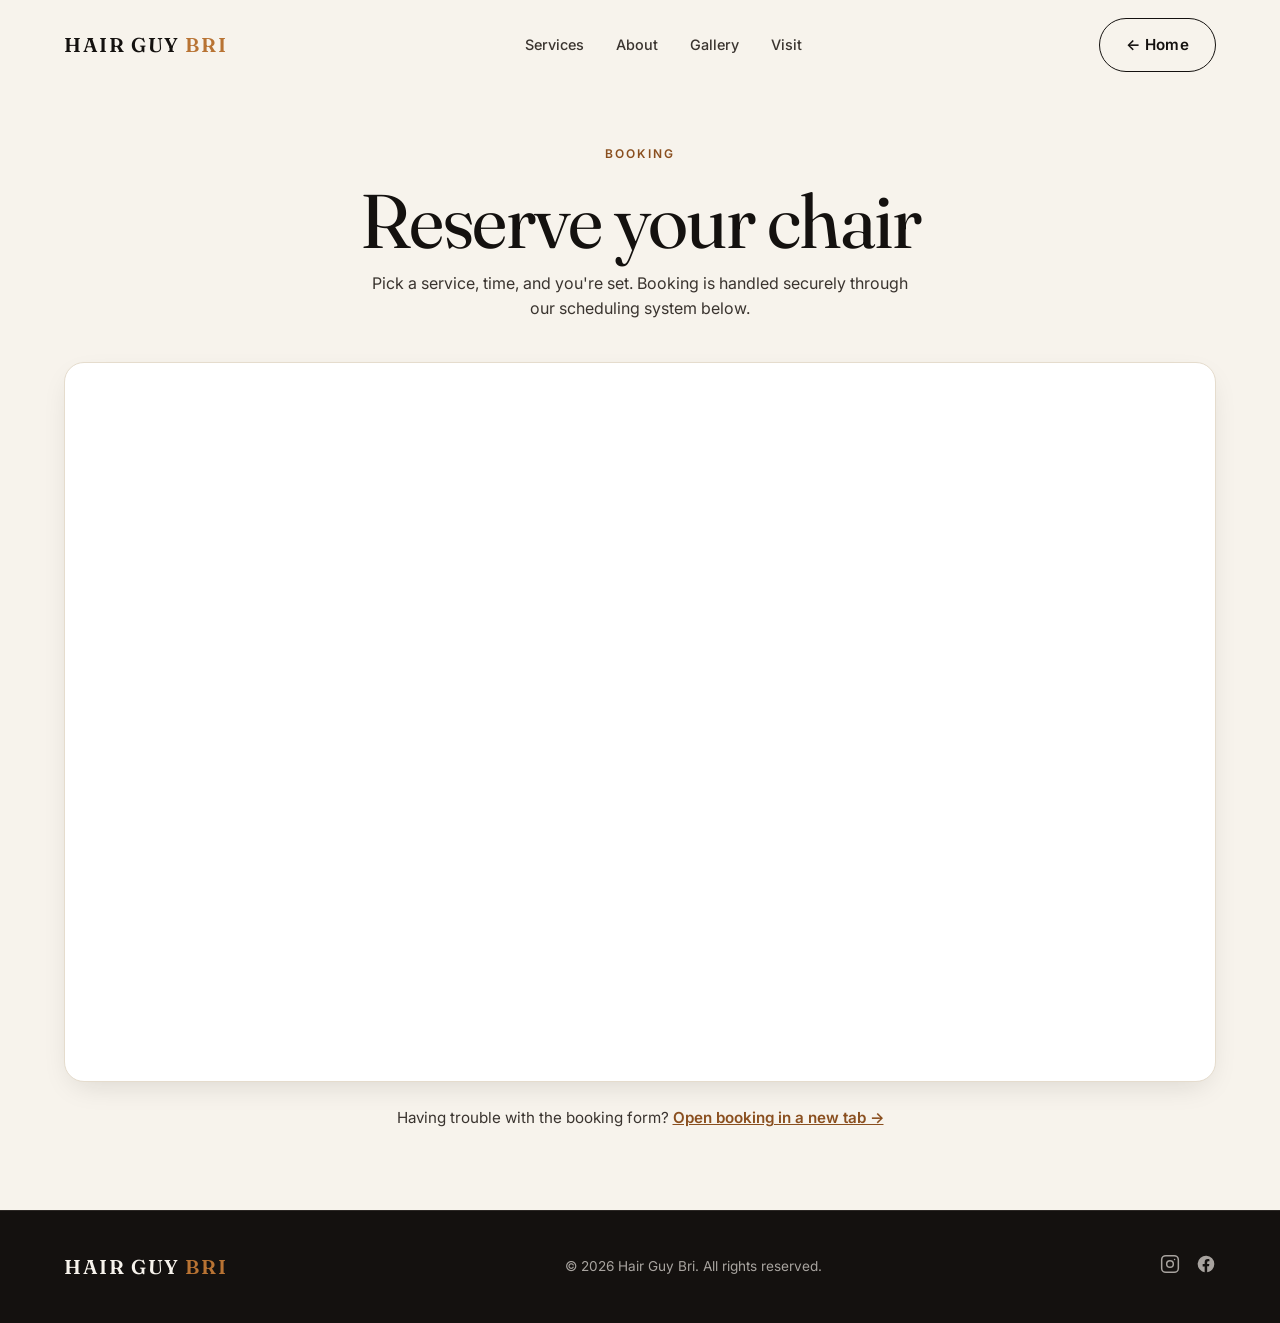
==== book.html @ 4ec2073a "Build initial Hair Guy Bri marketing site - Single-page layout: hero, services, about, gallery, visi" ====
<!doctype html>
<html lang="en">
<head>
  <meta charset="utf-8" />
  <meta name="viewport" content="width=device-width, initial-scale=1" />
  <title>Book an appointment — Hair Guy Bri</title>
  <meta name="description" content="Book your appointment with Hair Guy Bri." />
  <link rel="icon" href="data:image/svg+xml,%3Csvg xmlns='http://www.w3.org/2000/svg' viewBox='0 0 100 100'%3E%3Crect width='100' height='100' rx='20' fill='%2314110f'/%3E%3Ctext x='50' y='66' font-family='Georgia,serif' font-size='52' fill='%23b87333' text-anchor='middle' font-weight='600'%3EB%3C/text%3E%3C/svg%3E" />
  <link rel="preconnect" href="https://fonts.googleapis.com" />
  <link rel="preconnect" href="https://fonts.gstatic.com" crossorigin />
  <link href="https://fonts.googleapis.com/css2?family=Fraunces:ital,opsz,wght@0,9..144,400;0,9..144,500;0,9..144,600;1,9..144,400;1,9..144,500&family=Inter:wght@400;500;600;700&display=swap" rel="stylesheet" />
  <link rel="stylesheet" href="./assets/css/styles.css" />
</head>
<body>

  <header class="nav" id="nav">
    <div class="container nav-inner">
      <a href="./index.html" class="brand">Hair Guy <span>Bri</span></a>
      <nav>
        <ul class="nav-links">
          <li><a href="./index.html#services">Services</a></li>
          <li><a href="./index.html#about">About</a></li>
          <li><a href="./index.html#gallery">Gallery</a></li>
          <li><a href="./index.html#visit">Visit</a></li>
        </ul>
      </nav>
      <div class="nav-cta">
        <a href="./index.html" class="btn btn-outline">← Home</a>
        <button class="nav-toggle" aria-label="Toggle menu" aria-expanded="false">
          <svg viewBox="0 0 24 24" fill="none" stroke="currentColor" stroke-width="2" stroke-linecap="round">
            <line x1="4" y1="7"  x2="20" y2="7"/>
            <line x1="4" y1="12" x2="20" y2="12"/>
            <line x1="4" y1="17" x2="20" y2="17"/>
          </svg>
        </button>
      </div>
    </div>
  </header>

  <section class="book-hero">
    <div class="container">
      <span class="eyebrow">Booking</span>
      <h1>Reserve your chair</h1>
      <p>Pick a service, time, and you're set. Booking is handled securely through our scheduling system below.</p>
    </div>
  </section>

  <div class="book-frame-wrap">
    <div class="book-frame">
      <iframe
        src="https://hairguybri.salonmonster.com"
        title="Book an appointment with Hair Guy Bri"
        loading="lazy"
        referrerpolicy="no-referrer-when-downgrade"
        allow="payment *; clipboard-write *"></iframe>
    </div>
    <p class="book-fallback">
      Having trouble with the booking form?
      <a href="https://hairguybri.salonmonster.com" target="_blank" rel="noopener">Open booking in a new tab →</a>
    </p>
  </div>

  <footer class="footer">
    <div class="container footer-inner">
      <a href="./index.html" class="brand">Hair Guy <span style="color:var(--accent)">Bri</span></a>
      <div>© <span id="year"></span> Hair Guy Bri. All rights reserved.</div>
      <div class="footer-social">
        <a href="#" aria-label="Instagram">
          <svg viewBox="0 0 24 24" fill="none" stroke="currentColor" stroke-width="1.8" stroke-linecap="round" stroke-linejoin="round">
            <rect x="2" y="2" width="20" height="20" rx="5"/><circle cx="12" cy="12" r="4"/><line x1="17.5" y1="6.5" x2="17.5" y2="6.5"/>
          </svg>
        </a>
        <a href="#" aria-label="Facebook">
          <svg viewBox="0 0 24 24" fill="currentColor"><path d="M22 12a10 10 0 1 0-11.6 9.9v-7H8v-2.9h2.4V9.8c0-2.4 1.4-3.7 3.6-3.7 1 0 2.1.2 2.1.2v2.3h-1.2c-1.2 0-1.5.7-1.5 1.5v1.8h2.6l-.4 2.9h-2.2v7A10 10 0 0 0 22 12z"/></svg>
        </a>
      </div>
    </div>
  </footer>

  <script src="./assets/js/main.js"></script>
</body>
</html>
---- assets/css/styles.css ----
/* ============================================================
   Hair Guy Bri — site styles
   Palette: warm cream, near-black ink, copper accent
   ============================================================ */

:root {
  --bg:          #f7f3ec;
  --bg-2:        #efe9dd;
  --surface:     #ffffff;
  --ink:         #14110f;
  --ink-2:       #3a342f;
  --muted:       #847a70;
  --line:        #e5dccd;
  --accent:      #b87333;
  --accent-dark: #8a4f1f;
  --accent-soft: #f2dfc6;

  --font-display: "Fraunces", Georgia, "Times New Roman", serif;
  --font-body:    "Inter", -apple-system, BlinkMacSystemFont, "Segoe UI", Roboto, sans-serif;

  --shadow-sm: 0 1px 2px rgba(20, 17, 15, 0.06);
  --shadow-md: 0 10px 30px -10px rgba(20, 17, 15, 0.15);
  --shadow-lg: 0 30px 60px -20px rgba(20, 17, 15, 0.25);

  --radius-sm: 6px;
  --radius:    12px;
  --radius-lg: 20px;

  --ease: cubic-bezier(0.22, 1, 0.36, 1);
}

* { box-sizing: border-box; }

html { scroll-behavior: smooth; }

body {
  margin: 0;
  background: var(--bg);
  color: var(--ink);
  font-family: var(--font-body);
  font-size: 16px;
  line-height: 1.6;
  -webkit-font-smoothing: antialiased;
  text-rendering: optimizeLegibility;
}

img { max-width: 100%; display: block; }

a { color: var(--ink); text-decoration: none; transition: color .2s var(--ease); }
a:hover { color: var(--accent); }

h1, h2, h3, h4 {
  font-family: var(--font-display);
  font-weight: 500;
  color: var(--ink);
  letter-spacing: -0.01em;
  line-height: 1.1;
  margin: 0 0 0.5em;
}

h1 { font-size: clamp(2.5rem, 6vw, 4.75rem); font-weight: 400; letter-spacing: -0.02em; }
h2 { font-size: clamp(2rem, 4vw, 3rem); }
h3 { font-size: 1.35rem; font-weight: 600; }

p { margin: 0 0 1em; color: var(--ink-2); }

.container {
  width: 100%;
  max-width: 1200px;
  margin: 0 auto;
  padding: 0 24px;
}

.eyebrow {
  display: inline-block;
  font-family: var(--font-body);
  font-size: 0.75rem;
  font-weight: 600;
  letter-spacing: 0.18em;
  text-transform: uppercase;
  color: var(--accent-dark);
  margin-bottom: 1rem;
}

/* ---------- Buttons ---------- */
.btn {
  display: inline-flex;
  align-items: center;
  justify-content: center;
  gap: 8px;
  padding: 14px 26px;
  font-family: var(--font-body);
  font-size: 0.95rem;
  font-weight: 600;
  letter-spacing: 0.02em;
  border-radius: 999px;
  cursor: pointer;
  border: 1px solid transparent;
  transition: transform .2s var(--ease), background .2s var(--ease), color .2s var(--ease), border-color .2s var(--ease), box-shadow .2s var(--ease);
  white-space: nowrap;
}
.btn-primary {
  background: var(--ink);
  color: var(--bg);
}
.btn-primary:hover {
  background: var(--accent-dark);
  color: var(--bg);
  transform: translateY(-1px);
  box-shadow: var(--shadow-md);
}
.btn-outline {
  background: transparent;
  color: var(--ink);
  border-color: var(--ink);
}
.btn-outline:hover {
  background: var(--ink);
  color: var(--bg);
}
.btn-accent {
  background: var(--accent);
  color: #fff;
}
.btn-accent:hover {
  background: var(--accent-dark);
  color: #fff;
  transform: translateY(-1px);
  box-shadow: var(--shadow-md);
}

/* ---------- Nav ---------- */
.nav {
  position: fixed;
  top: 0; left: 0; right: 0;
  z-index: 100;
  padding: 18px 0;
  transition: background .3s var(--ease), box-shadow .3s var(--ease), padding .3s var(--ease);
}
.nav.scrolled {
  background: rgba(247, 243, 236, 0.92);
  backdrop-filter: saturate(140%) blur(10px);
  -webkit-backdrop-filter: saturate(140%) blur(10px);
  box-shadow: 0 1px 0 var(--line);
  padding: 12px 0;
}
.nav-inner {
  display: flex;
  align-items: center;
  justify-content: space-between;
  gap: 24px;
}
.brand {
  font-family: var(--font-display);
  font-size: 1.25rem;
  font-weight: 600;
  letter-spacing: 0.08em;
  text-transform: uppercase;
  color: var(--ink);
}
.brand span { color: var(--accent); }
.nav-links {
  display: flex;
  align-items: center;
  gap: 32px;
  list-style: none;
  margin: 0; padding: 0;
}
.nav-links a {
  font-size: 0.9rem;
  font-weight: 500;
  color: var(--ink-2);
}
.nav-cta {
  display: flex;
  align-items: center;
  gap: 12px;
}
.nav-toggle {
  display: none;
  background: transparent;
  border: 0;
  cursor: pointer;
  padding: 8px;
  color: var(--ink);
}
.nav-toggle svg { width: 24px; height: 24px; }

/* ---------- Hero ---------- */
.hero {
  position: relative;
  padding: 160px 0 80px;
  overflow: hidden;
}
.hero::before {
  content: "";
  position: absolute;
  inset: 0;
  background:
    radial-gradient(60% 50% at 80% 20%, var(--accent-soft) 0%, transparent 60%),
    radial-gradient(40% 40% at 10% 90%, var(--bg-2) 0%, transparent 60%);
  z-index: -1;
}
.hero-grid {
  display: grid;
  grid-template-columns: 1.1fr 0.9fr;
  gap: 64px;
  align-items: center;
}
.hero h1 .accent {
  font-style: italic;
  color: var(--accent-dark);
}
.hero-lede {
  font-size: 1.15rem;
  color: var(--ink-2);
  max-width: 48ch;
  margin-bottom: 2rem;
}
.hero-ctas {
  display: flex;
  gap: 14px;
  flex-wrap: wrap;
  margin-bottom: 2.5rem;
}
.hero-meta {
  display: flex;
  gap: 36px;
  padding-top: 1.5rem;
  border-top: 1px solid var(--line);
}
.hero-meta div { display: flex; flex-direction: column; }
.hero-meta strong {
  font-family: var(--font-display);
  font-size: 1.75rem;
  color: var(--ink);
  line-height: 1;
}
.hero-meta span {
  font-size: 0.8rem;
  letter-spacing: 0.1em;
  text-transform: uppercase;
  color: var(--muted);
  margin-top: 6px;
}
.hero-visual {
  position: relative;
  aspect-ratio: 4/5;
  border-radius: var(--radius-lg);
  overflow: hidden;
  box-shadow: var(--shadow-lg);
  background: var(--bg-2);
}
.hero-visual img {
  width: 100%; height: 100%;
  object-fit: cover;
}
.hero-badge {
  position: absolute;
  bottom: 24px; left: 24px;
  background: rgba(255,255,255,0.95);
  backdrop-filter: blur(8px);
  padding: 14px 18px;
  border-radius: var(--radius);
  font-size: 0.85rem;
  font-weight: 600;
  display: flex;
  align-items: center;
  gap: 10px;
  color: var(--ink);
}
.hero-badge::before {
  content: "";
  width: 8px; height: 8px; border-radius: 50%;
  background: #2bb673;
  box-shadow: 0 0 0 4px rgba(43,182,115,0.18);
}

/* ---------- Sections ---------- */
section { padding: 100px 0; }
.section-head {
  text-align: center;
  max-width: 640px;
  margin: 0 auto 60px;
}
.section-head p {
  color: var(--ink-2);
  font-size: 1.05rem;
}

/* ---------- Services ---------- */
.services-grid {
  display: grid;
  grid-template-columns: repeat(auto-fit, minmax(260px, 1fr));
  gap: 20px;
}
.service-card {
  background: var(--surface);
  border: 1px solid var(--line);
  border-radius: var(--radius-lg);
  padding: 32px 28px;
  transition: transform .3s var(--ease), box-shadow .3s var(--ease), border-color .3s var(--ease);
  display: flex;
  flex-direction: column;
}
.service-card:hover {
  transform: translateY(-4px);
  box-shadow: var(--shadow-md);
  border-color: transparent;
}
.service-card .icon {
  width: 48px; height: 48px;
  border-radius: 12px;
  background: var(--accent-soft);
  display: grid; place-items: center;
  margin-bottom: 20px;
  color: var(--accent-dark);
}
.service-card .icon svg { width: 24px; height: 24px; }
.service-card h3 { margin-bottom: 8px; }
.service-card p { font-size: 0.95rem; margin-bottom: 24px; flex: 1; }
.service-card .price {
  display: flex;
  justify-content: space-between;
  align-items: baseline;
  padding-top: 16px;
  border-top: 1px solid var(--line);
}
.service-card .price strong {
  font-family: var(--font-display);
  font-size: 1.5rem;
  color: var(--ink);
  font-weight: 500;
}
.service-card .price span {
  font-size: 0.8rem;
  letter-spacing: 0.1em;
  text-transform: uppercase;
  color: var(--muted);
}

/* ---------- About ---------- */
.about { background: var(--bg-2); }
.about-grid {
  display: grid;
  grid-template-columns: 1fr 1.1fr;
  gap: 80px;
  align-items: center;
}
.about-photo {
  aspect-ratio: 4/5;
  border-radius: var(--radius-lg);
  overflow: hidden;
  box-shadow: var(--shadow-lg);
  background: var(--surface);
}
.about-photo img { width: 100%; height: 100%; object-fit: cover; }
.about-copy h2 { margin-bottom: 1rem; }
.about-quote {
  font-family: var(--font-display);
  font-style: italic;
  font-size: 1.35rem;
  line-height: 1.4;
  color: var(--ink);
  border-left: 3px solid var(--accent);
  padding-left: 20px;
  margin: 24px 0;
}
.about-stats {
  display: grid;
  grid-template-columns: repeat(3, 1fr);
  gap: 24px;
  margin-top: 32px;
  padding-top: 32px;
  border-top: 1px solid var(--line);
}
.about-stats strong {
  display: block;
  font-family: var(--font-display);
  font-size: 2rem;
  color: var(--ink);
  line-height: 1;
}
.about-stats span {
  display: block;
  font-size: 0.8rem;
  letter-spacing: 0.1em;
  text-transform: uppercase;
  color: var(--muted);
  margin-top: 8px;
}

/* ---------- Gallery ---------- */
.gallery-grid {
  display: grid;
  grid-template-columns: repeat(3, 1fr);
  gap: 16px;
}
.gallery-grid figure {
  margin: 0;
  border-radius: var(--radius);
  overflow: hidden;
  aspect-ratio: 1/1;
  background: var(--bg-2);
  cursor: zoom-in;
}
.gallery-grid figure img {
  width: 100%; height: 100%;
  object-fit: cover;
  transition: transform .6s var(--ease);
}
.gallery-grid figure:hover img { transform: scale(1.05); }
.gallery-grid figure.tall { grid-row: span 2; aspect-ratio: auto; }

/* ---------- Visit / Contact ---------- */
.visit { background: var(--ink); color: var(--bg); }
.visit h2, .visit h3 { color: var(--bg); }
.visit p { color: rgba(247,243,236,0.78); }
.visit .eyebrow { color: var(--accent); }
.visit-grid {
  display: grid;
  grid-template-columns: 1fr 1fr;
  gap: 64px;
  align-items: start;
}
.visit-info dl {
  display: grid;
  grid-template-columns: 1fr 2fr;
  gap: 8px 24px;
  margin: 0;
  padding-top: 16px;
  border-top: 1px solid rgba(247,243,236,0.15);
}
.visit-info dt {
  font-size: 0.8rem;
  letter-spacing: 0.1em;
  text-transform: uppercase;
  color: var(--accent);
  padding-top: 12px;
}
.visit-info dd {
  margin: 0;
  padding: 12px 0;
  border-bottom: 1px solid rgba(247,243,236,0.1);
  color: var(--bg);
}
.visit-info dt:last-of-type + dd, .visit-info dd:last-child { border-bottom: 0; }
.visit-hours {
  background: rgba(247,243,236,0.05);
  border: 1px solid rgba(247,243,236,0.12);
  border-radius: var(--radius-lg);
  padding: 28px;
}
.visit-hours h3 { margin-bottom: 16px; font-size: 1.05rem; letter-spacing: 0.1em; text-transform: uppercase; font-family: var(--font-body); font-weight: 600; }
.visit-hours table { width: 100%; border-collapse: collapse; }
.visit-hours td {
  padding: 10px 0;
  border-bottom: 1px solid rgba(247,243,236,0.08);
  color: var(--bg);
}
.visit-hours td:last-child { text-align: right; color: rgba(247,243,236,0.78); }
.visit-hours tr:last-child td { border-bottom: 0; }
.visit-cta { margin-top: 28px; }

/* ---------- Footer ---------- */
.footer {
  background: var(--ink);
  color: rgba(247,243,236,0.65);
  padding: 40px 0;
  border-top: 1px solid rgba(247,243,236,0.1);
  font-size: 0.85rem;
}
.footer-inner {
  display: flex;
  justify-content: space-between;
  align-items: center;
  gap: 24px;
  flex-wrap: wrap;
}
.footer .brand { color: var(--bg); }
.footer-social { display: flex; gap: 16px; }
.footer-social a { color: rgba(247,243,236,0.65); }
.footer-social a:hover { color: var(--accent); }
.footer-social svg { width: 20px; height: 20px; }

/* ---------- Book page ---------- */
.book-hero {
  padding: 140px 0 40px;
  text-align: center;
}
.book-hero h1 { margin-bottom: 0.5rem; }
.book-hero p { max-width: 560px; margin: 0 auto; color: var(--ink-2); }
.book-frame-wrap {
  max-width: 1200px;
  margin: 0 auto 80px;
  padding: 0 24px;
}
.book-frame {
  width: 100%;
  height: 80vh;
  min-height: 720px;
  border: 1px solid var(--line);
  border-radius: var(--radius-lg);
  background: var(--surface);
  box-shadow: var(--shadow-md);
  overflow: hidden;
}
.book-frame iframe {
  width: 100%; height: 100%;
  border: 0;
  display: block;
}
.book-fallback {
  text-align: center;
  margin-top: 24px;
  color: var(--ink-2);
  font-size: 0.95rem;
}
.book-fallback a {
  color: var(--accent-dark);
  font-weight: 600;
  text-decoration: underline;
}

/* ---------- Reveal animation ---------- */
.reveal {
  opacity: 0;
  transform: translateY(20px);
  transition: opacity .8s var(--ease), transform .8s var(--ease);
}
.reveal.is-visible {
  opacity: 1;
  transform: none;
}

/* ---------- Responsive ---------- */
@media (max-width: 900px) {
  .hero { padding: 130px 0 60px; }
  .hero-grid { grid-template-columns: 1fr; gap: 40px; }
  .hero-visual { aspect-ratio: 4/3; max-height: 480px; }
  .about-grid { grid-template-columns: 1fr; gap: 40px; }
  .visit-grid { grid-template-columns: 1fr; gap: 40px; }
  .gallery-grid { grid-template-columns: repeat(2, 1fr); }
  .gallery-grid figure.tall { grid-row: auto; aspect-ratio: 1/1; }
  section { padding: 70px 0; }
}

@media (max-width: 680px) {
  .nav-links, .nav-cta .btn-outline { display: none; }
  .nav-toggle { display: inline-flex; }
  .nav.menu-open .nav-links {
    display: flex;
    position: absolute;
    top: 100%; left: 0; right: 0;
    flex-direction: column;
    background: var(--bg);
    border-top: 1px solid var(--line);
    padding: 20px 24px;
    gap: 16px;
    box-shadow: var(--shadow-md);
  }
  .hero-meta { gap: 24px; flex-wrap: wrap; }
  .about-stats { grid-template-columns: 1fr 1fr; }
  .footer-inner { flex-direction: column; text-align: center; }
  h1 { font-size: 2.5rem; }
}

@media (prefers-reduced-motion: reduce) {
  *, *::before, *::after { animation: none !important; transition: none !important; scroll-behavior: auto !important; }
  .reveal { opacity: 1; transform: none; }
}
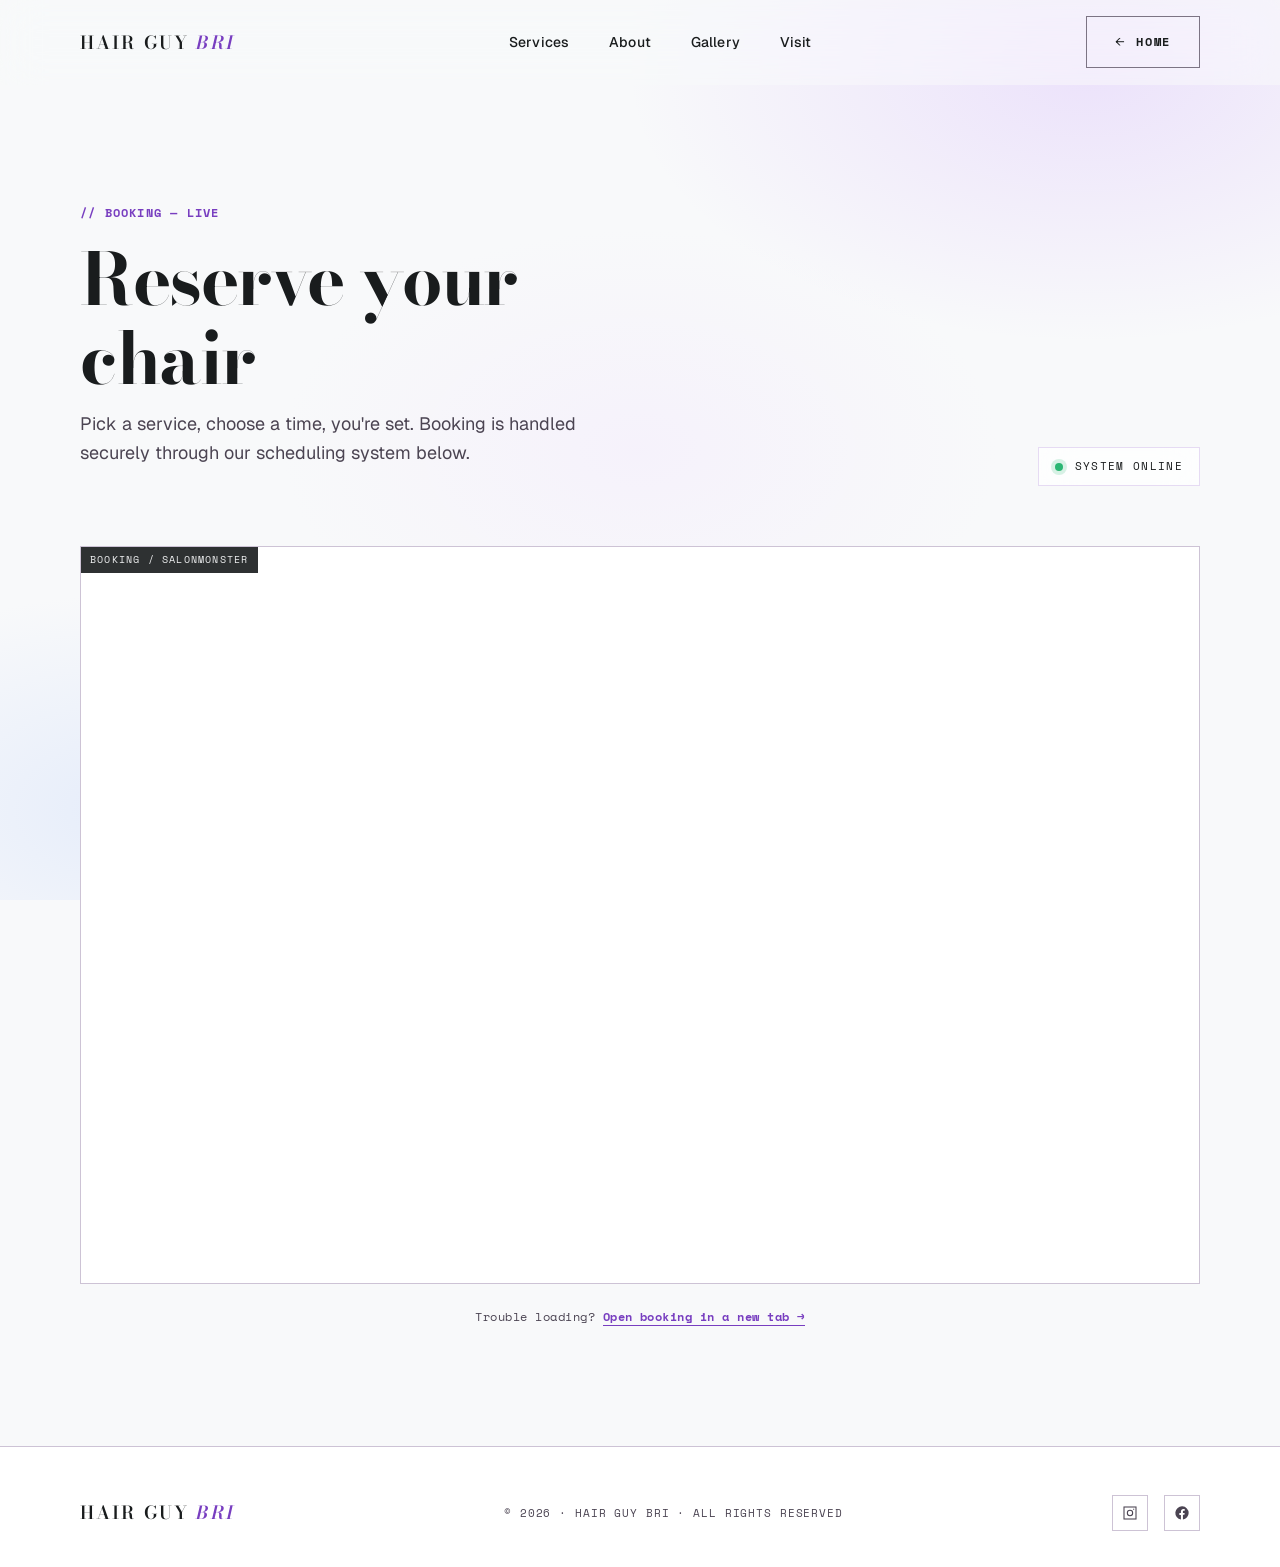
==== commit ea840d1c: "Restyle to Cyber-Couture aesthetic - Clinical gray + digital lavender palette; aurora background was" ====
--- a/book.html
+++ b/book.html
@@ -5,10 +5,10 @@
   <meta name="viewport" content="width=device-width, initial-scale=1" />
   <title>Book an appointment — Hair Guy Bri</title>
   <meta name="description" content="Book your appointment with Hair Guy Bri." />
-  <link rel="icon" href="data:image/svg+xml,%3Csvg xmlns='http://www.w3.org/2000/svg' viewBox='0 0 100 100'%3E%3Crect width='100' height='100' rx='20' fill='%2314110f'/%3E%3Ctext x='50' y='66' font-family='Georgia,serif' font-size='52' fill='%23b87333' text-anchor='middle' font-weight='600'%3EB%3C/text%3E%3C/svg%3E" />
+  <link rel="icon" href="data:image/svg+xml,%3Csvg xmlns='http://www.w3.org/2000/svg' viewBox='0 0 100 100'%3E%3Crect width='100' height='100' fill='%23f8f9fa'/%3E%3Ctext x='50' y='68' font-family='Georgia,serif' font-size='56' fill='%23783ec0' text-anchor='middle' font-weight='700' font-style='italic'%3EB%3C/text%3E%3C/svg%3E" />
   <link rel="preconnect" href="https://fonts.googleapis.com" />
   <link rel="preconnect" href="https://fonts.gstatic.com" crossorigin />
-  <link href="https://fonts.googleapis.com/css2?family=Fraunces:ital,opsz,wght@0,9..144,400;0,9..144,500;0,9..144,600;1,9..144,400;1,9..144,500&family=Inter:wght@400;500;600;700&display=swap" rel="stylesheet" />
+  <link href="https://fonts.googleapis.com/css2?family=Bodoni+Moda:ital,opsz,wght@0,6..96,500;0,6..96,600;0,6..96,700;1,6..96,500;1,6..96,600&family=Geist:wght@400;500;600;700&family=Space+Mono:wght@400;700&display=swap" rel="stylesheet" />
   <link rel="stylesheet" href="./assets/css/styles.css" />
 </head>
 <body>
@@ -25,9 +25,9 @@
         </ul>
       </nav>
       <div class="nav-cta">
-        <a href="./index.html" class="btn btn-outline">← Home</a>
+        <a href="./index.html" class="btn btn-ghost"><span class="arrow">←</span> Home</a>
         <button class="nav-toggle" aria-label="Toggle menu" aria-expanded="false">
-          <svg viewBox="0 0 24 24" fill="none" stroke="currentColor" stroke-width="2" stroke-linecap="round">
+          <svg viewBox="0 0 24 24" fill="none" stroke="currentColor" stroke-width="1.6" stroke-linecap="square">
             <line x1="4" y1="7"  x2="20" y2="7"/>
             <line x1="4" y1="12" x2="20" y2="12"/>
             <line x1="4" y1="17" x2="20" y2="17"/>
@@ -39,9 +39,14 @@
 
   <section class="book-hero">
     <div class="container">
-      <span class="eyebrow">Booking</span>
-      <h1>Reserve your chair</h1>
-      <p>Pick a service, time, and you're set. Booking is handled securely through our scheduling system below.</p>
+      <div class="left">
+        <span class="eyebrow">// Booking — Live</span>
+        <h1 style="margin-top:16px">Reserve your chair</h1>
+        <p>Pick a service, choose a time, you're set. Booking is handled securely through our scheduling system below.</p>
+      </div>
+      <div class="right">
+        <span class="book-meta"><span class="dot"></span> System online</span>
+      </div>
     </div>
   </section>
 
@@ -55,19 +60,19 @@
         allow="payment *; clipboard-write *"></iframe>
     </div>
     <p class="book-fallback">
-      Having trouble with the booking form?
+      Trouble loading?
       <a href="https://hairguybri.salonmonster.com" target="_blank" rel="noopener">Open booking in a new tab →</a>
     </p>
   </div>
 
   <footer class="footer">
     <div class="container footer-inner">
-      <a href="./index.html" class="brand">Hair Guy <span style="color:var(--accent)">Bri</span></a>
-      <div>© <span id="year"></span> Hair Guy Bri. All rights reserved.</div>
+      <a href="./index.html" class="brand">Hair Guy <span style="color:var(--primary)">Bri</span></a>
+      <div class="footer-meta">© <span id="year"></span> · Hair Guy Bri · All rights reserved</div>
       <div class="footer-social">
         <a href="#" aria-label="Instagram">
-          <svg viewBox="0 0 24 24" fill="none" stroke="currentColor" stroke-width="1.8" stroke-linecap="round" stroke-linejoin="round">
-            <rect x="2" y="2" width="20" height="20" rx="5"/><circle cx="12" cy="12" r="4"/><line x1="17.5" y1="6.5" x2="17.5" y2="6.5"/>
+          <svg viewBox="0 0 24 24" fill="none" stroke="currentColor" stroke-width="1.6" stroke-linecap="square" stroke-linejoin="miter">
+            <rect x="3" y="3" width="18" height="18"/><circle cx="12" cy="12" r="4"/><line x1="17.5" y1="6.5" x2="17.5" y2="6.5"/>
           </svg>
         </a>
         <a href="#" aria-label="Facebook">
--- a/assets/css/styles.css
+++ b/assets/css/styles.css
@@ -1,474 +1,726 @@
 /* ============================================================
-   Hair Guy Bri — site styles
-   Palette: warm cream, near-black ink, copper accent
+   Hair Guy Bri — Cyber-Couture aesthetic
+   Clinical grays + digital lavender + glassmorphism
    ============================================================ */
 
 :root {
-  --bg:          #f7f3ec;
-  --bg-2:        #efe9dd;
-  --surface:     #ffffff;
-  --ink:         #14110f;
-  --ink-2:       #3a342f;
-  --muted:       #847a70;
-  --line:        #e5dccd;
-  --accent:      #b87333;
-  --accent-dark: #8a4f1f;
-  --accent-soft: #f2dfc6;
-
-  --font-display: "Fraunces", Georgia, "Times New Roman", serif;
-  --font-body:    "Inter", -apple-system, BlinkMacSystemFont, "Segoe UI", Roboto, sans-serif;
-
-  --shadow-sm: 0 1px 2px rgba(20, 17, 15, 0.06);
-  --shadow-md: 0 10px 30px -10px rgba(20, 17, 15, 0.15);
-  --shadow-lg: 0 30px 60px -20px rgba(20, 17, 15, 0.25);
-
-  --radius-sm: 6px;
-  --radius:    12px;
-  --radius-lg: 20px;
+  /* Surface system */
+  --surface:                     #f8f9fa;
+  --surface-dim:                 #d9dadb;
+  --surface-bright:              #f8f9fa;
+  --surface-container-lowest:    #ffffff;
+  --surface-container-low:       #f3f4f5;
+  --surface-container:           #edeeef;
+  --surface-container-high:      #e7e8e9;
+  --surface-container-highest:   #e1e3e4;
+  --surface-variant:             #e1e3e4;
+
+  --on-surface:                  #191c1d;
+  --on-surface-variant:          #4b4452;
+  --inverse-surface:             #2e3132;
+  --inverse-on-surface:          #f0f1f2;
+  --outline:                     #7c7484;
+  --outline-variant:             #cdc3d5;
+
+  /* Primary — Digital Lavender */
+  --primary:                     #783ec0;
+  --on-primary:                  #ffffff;
+  --primary-container:           #b57bff;
+  --on-primary-container:        #450084;
+  --inverse-primary:             #d9b9ff;
+  --primary-fixed:               #eedcff;
+  --primary-fixed-dim:           #d9b9ff;
+  --on-primary-fixed:            #2a0054;
+  --on-primary-fixed-variant:    #5f20a6;
+
+  /* Secondary — Metallic Chrome */
+  --secondary:                   #535f72;
+  --on-secondary:                #ffffff;
+  --secondary-container:         #d7e3fa;
+  --on-secondary-container:      #596578;
+
+  /* Tertiary */
+  --tertiary:                    #5d5f5f;
+  --on-tertiary:                 #ffffff;
+  --tertiary-container:          #979898;
+  --on-tertiary-container:       #2f3031;
+
+  --error:                       #ba1a1a;
+  --on-error:                    #ffffff;
+  --error-container:             #ffdad6;
+  --on-error-container:          #93000a;
+
+  /* Glass system */
+  --glass-bg:        rgba(255, 255, 255, 0.55);
+  --glass-bg-strong: rgba(255, 255, 255, 0.72);
+  --glass-bg-dim:    rgba(255, 255, 255, 0.32);
+  --glass-border:    rgba(120, 62, 192, 0.18);
+  --glass-border-chrome: rgba(83, 95, 114, 0.22);
+  --glass-blur:      24px;
+  --glass-blur-lg:   36px;
+
+  /* Typography */
+  --font-display: "Bodoni Moda", "Didot", "Times New Roman", serif;
+  --font-body:    "Geist", -apple-system, BlinkMacSystemFont, "Segoe UI", sans-serif;
+  --font-mono:    "Space Mono", "JetBrains Mono", ui-monospace, Menlo, monospace;
+
+  /* Spacing */
+  --space-1: 8px;
+  --space-2: 16px;
+  --space-3: 24px;
+  --space-4: 32px;
+  --space-6: 48px;
+  --space-8: 64px;
+  --space-10: 80px;
+  --space-20: 160px;
+
+  --container-max: 1440px;
+  --gutter: 24px;
+  --margin-x: 80px;
 
   --ease: cubic-bezier(0.22, 1, 0.36, 1);
 }
 
 * { box-sizing: border-box; }
 
-html { scroll-behavior: smooth; }
+html { scroll-behavior: smooth; background: var(--surface); }
 
 body {
   margin: 0;
-  background: var(--bg);
-  color: var(--ink);
+  background: var(--surface);
+  color: var(--on-surface);
   font-family: var(--font-body);
   font-size: 16px;
-  line-height: 1.6;
+  font-weight: 400;
+  line-height: 1.5;
   -webkit-font-smoothing: antialiased;
   text-rendering: optimizeLegibility;
+  /* Subtle aurora wash to support the glass */
+  background-image:
+    radial-gradient(60% 50% at 85% 8%, rgba(181, 123, 255, 0.18) 0%, transparent 60%),
+    radial-gradient(45% 40% at 10% 90%, rgba(215, 227, 250, 0.55) 0%, transparent 60%),
+    radial-gradient(40% 35% at 50% 50%, rgba(238, 220, 255, 0.25) 0%, transparent 70%);
+  background-attachment: fixed;
 }
 
 img { max-width: 100%; display: block; }
 
-a { color: var(--ink); text-decoration: none; transition: color .2s var(--ease); }
-a:hover { color: var(--accent); }
-
+a {
+  color: var(--on-surface);
+  text-decoration: none;
+  transition: color .2s var(--ease), opacity .2s var(--ease);
+}
+a:hover { color: var(--primary); }
+
+/* -------- Typography scale -------- */
 h1, h2, h3, h4 {
   font-family: var(--font-display);
+  color: var(--on-surface);
+  margin: 0 0 0.5em;
+}
+
+h1 {
+  font-size: clamp(40px, 7vw, 72px);
+  font-weight: 700;
+  line-height: 1.1;
+  letter-spacing: -0.02em;
+}
+h2 {
+  font-size: clamp(32px, 4.5vw, 48px);
+  font-weight: 600;
+  line-height: 1.2;
+  letter-spacing: -0.01em;
+}
+h3 {
+  font-size: 24px;
   font-weight: 500;
-  color: var(--ink);
-  letter-spacing: -0.01em;
-  line-height: 1.1;
-  margin: 0 0 0.5em;
-}
-
-h1 { font-size: clamp(2.5rem, 6vw, 4.75rem); font-weight: 400; letter-spacing: -0.02em; }
-h2 { font-size: clamp(2rem, 4vw, 3rem); }
-h3 { font-size: 1.35rem; font-weight: 600; }
-
-p { margin: 0 0 1em; color: var(--ink-2); }
-
+  line-height: 1.3;
+  font-family: var(--font-display);
+}
+
+p {
+  margin: 0 0 1em;
+  color: var(--on-surface-variant);
+  font-size: 16px;
+  line-height: 1.5;
+}
+.lead {
+  font-size: 18px;
+  line-height: 1.6;
+  color: var(--on-surface-variant);
+}
+
+/* -------- Mono / label text -------- */
+.eyebrow,
+.label-caps {
+  display: inline-block;
+  font-family: var(--font-mono);
+  font-size: 12px;
+  font-weight: 700;
+  line-height: 1;
+  letter-spacing: 0.1em;
+  text-transform: uppercase;
+  color: var(--primary);
+}
+.label-technical {
+  font-family: var(--font-mono);
+  font-size: 11px;
+  font-weight: 400;
+  line-height: 1.4;
+  color: var(--on-surface-variant);
+  letter-spacing: 0.04em;
+}
+.mono { font-family: var(--font-mono); }
+
+/* -------- Container -------- */
 .container {
   width: 100%;
-  max-width: 1200px;
+  max-width: var(--container-max);
   margin: 0 auto;
-  padding: 0 24px;
-}
-
-.eyebrow {
-  display: inline-block;
-  font-family: var(--font-body);
-  font-size: 0.75rem;
-  font-weight: 600;
-  letter-spacing: 0.18em;
-  text-transform: uppercase;
-  color: var(--accent-dark);
-  margin-bottom: 1rem;
-}
-
-/* ---------- Buttons ---------- */
+  padding: 0 var(--margin-x);
+}
+
+/* -------- Sections -------- */
+section { padding: 120px 0; }
+.section-head {
+  max-width: 720px;
+  margin: 0 auto 80px;
+  text-align: left;
+}
+.section-head.center { text-align: center; margin-left: auto; margin-right: auto; }
+.section-head .eyebrow { margin-bottom: 24px; }
+.section-head h2 { margin-bottom: 16px; }
+.section-head p { font-size: 18px; line-height: 1.6; max-width: 56ch; }
+
+/* -------- Buttons -------- */
 .btn {
   display: inline-flex;
   align-items: center;
   justify-content: center;
-  gap: 8px;
-  padding: 14px 26px;
-  font-family: var(--font-body);
-  font-size: 0.95rem;
-  font-weight: 600;
-  letter-spacing: 0.02em;
-  border-radius: 999px;
+  gap: 10px;
+  padding: 16px 28px;
+  font-family: var(--font-mono);
+  font-size: 12px;
+  font-weight: 700;
+  letter-spacing: 0.14em;
+  text-transform: uppercase;
+  border-radius: 0;
   cursor: pointer;
   border: 1px solid transparent;
-  transition: transform .2s var(--ease), background .2s var(--ease), color .2s var(--ease), border-color .2s var(--ease), box-shadow .2s var(--ease);
+  background: transparent;
+  color: inherit;
+  transition: background .2s var(--ease), color .2s var(--ease),
+              border-color .2s var(--ease), box-shadow .25s var(--ease),
+              transform .2s var(--ease), opacity .2s var(--ease);
   white-space: nowrap;
+  text-decoration: none;
 }
 .btn-primary {
-  background: var(--ink);
-  color: var(--bg);
+  background: var(--primary);
+  color: var(--on-primary);
+  border-color: var(--primary);
 }
 .btn-primary:hover {
-  background: var(--accent-dark);
-  color: var(--bg);
-  transform: translateY(-1px);
-  box-shadow: var(--shadow-md);
-}
-.btn-outline {
+  background: var(--on-primary-fixed-variant);
+  border-color: var(--on-primary-fixed-variant);
+  color: var(--on-primary);
+  box-shadow: 0 0 0 1px var(--primary-fixed-dim), 0 0 24px rgba(120, 62, 192, 0.35);
+}
+.btn-chrome {
+  background: linear-gradient(180deg, #6e7a8e 0%, #3f4a5d 100%);
+  color: var(--on-secondary);
+  border-color: rgba(255,255,255,0.18);
+}
+.btn-chrome:hover {
+  background: linear-gradient(180deg, #7e8a9e 0%, #4f5a6d 100%);
+  box-shadow: 0 0 0 1px rgba(120, 62, 192, 0.35), 0 0 24px rgba(83, 95, 114, 0.35);
+}
+.btn-ghost {
   background: transparent;
-  color: var(--ink);
-  border-color: var(--ink);
-}
-.btn-outline:hover {
-  background: var(--ink);
-  color: var(--bg);
-}
-.btn-accent {
-  background: var(--accent);
-  color: #fff;
-}
-.btn-accent:hover {
-  background: var(--accent-dark);
-  color: #fff;
-  transform: translateY(-1px);
-  box-shadow: var(--shadow-md);
-}
-
-/* ---------- Nav ---------- */
+  color: var(--on-surface);
+  border-color: var(--outline);
+}
+.btn-ghost:hover {
+  border-color: var(--primary);
+  color: var(--primary);
+  background: rgba(120, 62, 192, 0.05);
+}
+.btn-inverse {
+  background: var(--inverse-surface);
+  color: var(--inverse-on-surface);
+  border-color: var(--inverse-surface);
+}
+.btn-inverse:hover {
+  background: var(--primary);
+  border-color: var(--primary);
+}
+.btn .arrow { font-family: var(--font-body); font-weight: 400; }
+
+/* -------- Glass surface utility -------- */
+.glass {
+  background: var(--glass-bg);
+  backdrop-filter: blur(var(--glass-blur)) saturate(140%);
+  -webkit-backdrop-filter: blur(var(--glass-blur)) saturate(140%);
+  border: 1px solid var(--glass-border);
+}
+
+/* -------- Nav -------- */
 .nav {
   position: fixed;
   top: 0; left: 0; right: 0;
   z-index: 100;
-  padding: 18px 0;
-  transition: background .3s var(--ease), box-shadow .3s var(--ease), padding .3s var(--ease);
+  padding: 16px 0;
+  background: rgba(248, 249, 250, 0.55);
+  backdrop-filter: blur(20px) saturate(160%);
+  -webkit-backdrop-filter: blur(20px) saturate(160%);
+  border-bottom: 1px solid transparent;
+  transition: background .25s var(--ease), border-color .25s var(--ease), padding .25s var(--ease);
 }
 .nav.scrolled {
-  background: rgba(247, 243, 236, 0.92);
-  backdrop-filter: saturate(140%) blur(10px);
-  -webkit-backdrop-filter: saturate(140%) blur(10px);
-  box-shadow: 0 1px 0 var(--line);
-  padding: 12px 0;
+  background: rgba(248, 249, 250, 0.78);
+  border-bottom-color: var(--outline-variant);
+  padding: 10px 0;
 }
 .nav-inner {
   display: flex;
   align-items: center;
   justify-content: space-between;
-  gap: 24px;
+  gap: 32px;
 }
 .brand {
   font-family: var(--font-display);
-  font-size: 1.25rem;
+  font-size: 18px;
   font-weight: 600;
-  letter-spacing: 0.08em;
-  text-transform: uppercase;
-  color: var(--ink);
-}
-.brand span { color: var(--accent); }
+  letter-spacing: 0.12em;
+  text-transform: uppercase;
+  color: var(--on-surface);
+}
+.brand span { color: var(--primary); font-style: italic; }
 .nav-links {
   display: flex;
   align-items: center;
-  gap: 32px;
+  gap: 40px;
   list-style: none;
   margin: 0; padding: 0;
 }
 .nav-links a {
-  font-size: 0.9rem;
+  font-family: var(--font-body);
+  font-size: 14px;
   font-weight: 500;
-  color: var(--ink-2);
-}
-.nav-cta {
-  display: flex;
-  align-items: center;
-  gap: 12px;
-}
+  color: var(--on-surface);
+  letter-spacing: 0.01em;
+}
+.nav-links a:hover { color: var(--primary); }
+.nav-cta { display: flex; align-items: center; gap: 12px; }
 .nav-toggle {
   display: none;
   background: transparent;
-  border: 0;
+  border: 1px solid var(--outline);
+  border-radius: 0;
   cursor: pointer;
-  padding: 8px;
-  color: var(--ink);
-}
-.nav-toggle svg { width: 24px; height: 24px; }
-
-/* ---------- Hero ---------- */
+  padding: 10px;
+  color: var(--on-surface);
+}
+.nav-toggle svg { width: 20px; height: 20px; display: block; }
+
+/* -------- Hero -------- */
 .hero {
   position: relative;
-  padding: 160px 0 80px;
+  padding: 200px 0 140px;
   overflow: hidden;
 }
 .hero::before {
   content: "";
   position: absolute;
   inset: 0;
+  pointer-events: none;
   background:
-    radial-gradient(60% 50% at 80% 20%, var(--accent-soft) 0%, transparent 60%),
-    radial-gradient(40% 40% at 10% 90%, var(--bg-2) 0%, transparent 60%);
-  z-index: -1;
+    linear-gradient(180deg, transparent 0%, transparent 70%, rgba(248,249,250,0.6) 100%);
+}
+.hero-status {
+  display: flex;
+  align-items: center;
+  gap: 16px;
+  margin-bottom: 32px;
+}
+.hero-status .dot {
+  width: 8px; height: 8px;
+  background: #2bb673;
+  border-radius: 50%;
+  box-shadow: 0 0 0 4px rgba(43, 182, 115, 0.18);
 }
 .hero-grid {
   display: grid;
-  grid-template-columns: 1.1fr 0.9fr;
-  gap: 64px;
-  align-items: center;
+  grid-template-columns: 1.15fr 0.85fr;
+  gap: 80px;
+  align-items: end;
 }
 .hero h1 .accent {
   font-style: italic;
-  color: var(--accent-dark);
+  color: var(--primary);
+  font-weight: 500;
 }
 .hero-lede {
-  font-size: 1.15rem;
-  color: var(--ink-2);
-  max-width: 48ch;
-  margin-bottom: 2rem;
+  font-size: 18px;
+  line-height: 1.6;
+  color: var(--on-surface-variant);
+  max-width: 52ch;
+  margin: 32px 0 40px;
 }
 .hero-ctas {
   display: flex;
-  gap: 14px;
+  gap: 12px;
   flex-wrap: wrap;
-  margin-bottom: 2.5rem;
+  margin-bottom: 64px;
 }
 .hero-meta {
-  display: flex;
-  gap: 36px;
-  padding-top: 1.5rem;
-  border-top: 1px solid var(--line);
-}
-.hero-meta div { display: flex; flex-direction: column; }
+  display: grid;
+  grid-template-columns: repeat(3, 1fr);
+  gap: 24px;
+  padding-top: 32px;
+  border-top: 1px solid var(--outline-variant);
+}
+.hero-meta .item { display: flex; flex-direction: column; gap: 8px; }
+.hero-meta .item .label-technical { color: var(--on-surface-variant); }
 .hero-meta strong {
   font-family: var(--font-display);
-  font-size: 1.75rem;
-  color: var(--ink);
+  font-size: 36px;
+  font-weight: 600;
+  color: var(--on-surface);
   line-height: 1;
-}
-.hero-meta span {
-  font-size: 0.8rem;
-  letter-spacing: 0.1em;
-  text-transform: uppercase;
-  color: var(--muted);
-  margin-top: 6px;
-}
+  letter-spacing: -0.01em;
+}
+
 .hero-visual {
   position: relative;
   aspect-ratio: 4/5;
-  border-radius: var(--radius-lg);
   overflow: hidden;
-  box-shadow: var(--shadow-lg);
-  background: var(--bg-2);
+  border: 1px solid var(--glass-border);
+  background: var(--surface-container);
 }
 .hero-visual img {
   width: 100%; height: 100%;
   object-fit: cover;
-}
-.hero-badge {
+  filter: saturate(85%) contrast(102%);
+}
+.hero-visual::after {
+  content: "";
+  position: absolute; inset: 0;
+  background: linear-gradient(180deg, rgba(120,62,192,0.0) 60%, rgba(46,49,50,0.35) 100%);
+  pointer-events: none;
+}
+.hero-tag {
   position: absolute;
-  bottom: 24px; left: 24px;
-  background: rgba(255,255,255,0.95);
-  backdrop-filter: blur(8px);
-  padding: 14px 18px;
-  border-radius: var(--radius);
-  font-size: 0.85rem;
-  font-weight: 600;
+  top: 16px; left: 16px;
   display: flex;
   align-items: center;
   gap: 10px;
-  color: var(--ink);
-}
-.hero-badge::before {
-  content: "";
-  width: 8px; height: 8px; border-radius: 50%;
-  background: #2bb673;
-  box-shadow: 0 0 0 4px rgba(43,182,115,0.18);
-}
-
-/* ---------- Sections ---------- */
-section { padding: 100px 0; }
-.section-head {
-  text-align: center;
-  max-width: 640px;
-  margin: 0 auto 60px;
-}
-.section-head p {
-  color: var(--ink-2);
-  font-size: 1.05rem;
-}
-
-/* ---------- Services ---------- */
+  padding: 10px 14px;
+  background: var(--glass-bg-strong);
+  backdrop-filter: blur(18px) saturate(140%);
+  -webkit-backdrop-filter: blur(18px) saturate(140%);
+  border: 1px solid var(--glass-border);
+  font-family: var(--font-mono);
+  font-size: 11px;
+  font-weight: 700;
+  letter-spacing: 0.12em;
+  text-transform: uppercase;
+  color: var(--on-surface);
+}
+.hero-visual-coords {
+  position: absolute;
+  bottom: 16px; right: 16px;
+  font-family: var(--font-mono);
+  font-size: 11px;
+  letter-spacing: 0.04em;
+  color: rgba(240, 241, 242, 0.88);
+  text-align: right;
+}
+
+/* -------- Services -------- */
+.services-head {
+  display: flex;
+  justify-content: space-between;
+  align-items: end;
+  gap: 48px;
+  margin-bottom: 64px;
+  border-bottom: 1px solid var(--outline-variant);
+  padding-bottom: 32px;
+}
+.services-head .head-left { max-width: 640px; }
 .services-grid {
   display: grid;
-  grid-template-columns: repeat(auto-fit, minmax(260px, 1fr));
+  grid-template-columns: repeat(auto-fit, minmax(300px, 1fr));
+  gap: 1px;
+  background: var(--outline-variant);
+  border: 1px solid var(--outline-variant);
+}
+.service-card {
+  position: relative;
+  padding: 40px 32px;
+  display: flex;
+  flex-direction: column;
   gap: 20px;
-}
-.service-card {
-  background: var(--surface);
-  border: 1px solid var(--line);
-  border-radius: var(--radius-lg);
-  padding: 32px 28px;
-  transition: transform .3s var(--ease), box-shadow .3s var(--ease), border-color .3s var(--ease);
-  display: flex;
-  flex-direction: column;
+  background: var(--glass-bg-strong);
+  backdrop-filter: blur(var(--glass-blur)) saturate(140%);
+  -webkit-backdrop-filter: blur(var(--glass-blur)) saturate(140%);
+  transition: background .25s var(--ease), color .25s var(--ease);
+  min-height: 320px;
 }
 .service-card:hover {
-  transform: translateY(-4px);
-  box-shadow: var(--shadow-md);
-  border-color: transparent;
-}
-.service-card .icon {
-  width: 48px; height: 48px;
-  border-radius: 12px;
-  background: var(--accent-soft);
-  display: grid; place-items: center;
-  margin-bottom: 20px;
-  color: var(--accent-dark);
-}
-.service-card .icon svg { width: 24px; height: 24px; }
-.service-card h3 { margin-bottom: 8px; }
-.service-card p { font-size: 0.95rem; margin-bottom: 24px; flex: 1; }
+  background: var(--inverse-surface);
+  color: var(--inverse-on-surface);
+}
+.service-card:hover h3,
+.service-card:hover .price strong { color: var(--inverse-on-surface); }
+.service-card:hover p,
+.service-card:hover .price .label-technical { color: rgba(240,241,242,0.75); }
+.service-card:hover .service-id { color: var(--primary-fixed-dim); }
+.service-card:hover .price { border-color: rgba(240,241,242,0.18); }
+
+.service-card .top-row {
+  display: flex;
+  justify-content: space-between;
+  align-items: center;
+}
+.service-id {
+  font-family: var(--font-mono);
+  font-size: 11px;
+  letter-spacing: 0.1em;
+  color: var(--primary);
+  text-transform: uppercase;
+}
+.service-card h3 {
+  font-size: 28px;
+  font-weight: 500;
+  margin: 0;
+  letter-spacing: -0.01em;
+}
+.service-card p {
+  font-size: 14px;
+  line-height: 1.55;
+  flex: 1;
+  margin: 0;
+}
 .service-card .price {
   display: flex;
   justify-content: space-between;
   align-items: baseline;
-  padding-top: 16px;
-  border-top: 1px solid var(--line);
+  padding-top: 20px;
+  border-top: 1px solid var(--outline-variant);
 }
 .service-card .price strong {
   font-family: var(--font-display);
-  font-size: 1.5rem;
-  color: var(--ink);
-  font-weight: 500;
-}
-.service-card .price span {
-  font-size: 0.8rem;
-  letter-spacing: 0.1em;
-  text-transform: uppercase;
-  color: var(--muted);
-}
-
-/* ---------- About ---------- */
-.about { background: var(--bg-2); }
+  font-size: 28px;
+  font-weight: 600;
+  color: var(--on-surface);
+  letter-spacing: -0.01em;
+}
+.service-card .price .label-technical { text-transform: uppercase; letter-spacing: 0.1em; }
+
+/* -------- About -------- */
+.about {
+  background:
+    linear-gradient(180deg, rgba(238, 220, 255, 0.18) 0%, transparent 100%);
+}
 .about-grid {
   display: grid;
-  grid-template-columns: 1fr 1.1fr;
-  gap: 80px;
+  grid-template-columns: 0.9fr 1.1fr;
+  gap: 96px;
   align-items: center;
 }
 .about-photo {
   aspect-ratio: 4/5;
-  border-radius: var(--radius-lg);
   overflow: hidden;
-  box-shadow: var(--shadow-lg);
-  background: var(--surface);
-}
-.about-photo img { width: 100%; height: 100%; object-fit: cover; }
-.about-copy h2 { margin-bottom: 1rem; }
+  border: 1px solid var(--glass-border);
+  background: var(--surface-container);
+}
+.about-photo img {
+  width: 100%; height: 100%;
+  object-fit: cover;
+  filter: saturate(80%) contrast(102%);
+}
+.about-copy .eyebrow { margin-bottom: 24px; }
+.about-copy h2 { margin-bottom: 24px; }
+.about-copy p { font-size: 17px; line-height: 1.65; }
 .about-quote {
   font-family: var(--font-display);
   font-style: italic;
-  font-size: 1.35rem;
+  font-size: 24px;
   line-height: 1.4;
-  color: var(--ink);
-  border-left: 3px solid var(--accent);
-  padding-left: 20px;
-  margin: 24px 0;
+  color: var(--on-surface);
+  border-left: 1px solid var(--primary);
+  padding: 8px 0 8px 24px;
+  margin: 32px 0;
+  font-weight: 500;
 }
 .about-stats {
   display: grid;
   grid-template-columns: repeat(3, 1fr);
-  gap: 24px;
-  margin-top: 32px;
-  padding-top: 32px;
-  border-top: 1px solid var(--line);
+  gap: 1px;
+  margin-top: 40px;
+  border-top: 1px solid var(--outline-variant);
+  border-bottom: 1px solid var(--outline-variant);
+  background: var(--outline-variant);
+}
+.about-stats .stat {
+  background: var(--surface);
+  padding: 24px 20px;
+  display: flex;
+  flex-direction: column;
+  gap: 8px;
 }
 .about-stats strong {
-  display: block;
   font-family: var(--font-display);
-  font-size: 2rem;
-  color: var(--ink);
+  font-size: 36px;
+  font-weight: 600;
+  color: var(--on-surface);
   line-height: 1;
-}
-.about-stats span {
-  display: block;
-  font-size: 0.8rem;
-  letter-spacing: 0.1em;
-  text-transform: uppercase;
-  color: var(--muted);
-  margin-top: 8px;
-}
-
-/* ---------- Gallery ---------- */
+  letter-spacing: -0.01em;
+}
+
+/* -------- Gallery -------- */
+.gallery-head {
+  display: flex;
+  justify-content: space-between;
+  align-items: end;
+  gap: 48px;
+  margin-bottom: 64px;
+}
 .gallery-grid {
   display: grid;
-  grid-template-columns: repeat(3, 1fr);
+  grid-template-columns: repeat(12, 1fr);
+  grid-auto-rows: 120px;
   gap: 16px;
 }
 .gallery-grid figure {
   margin: 0;
-  border-radius: var(--radius);
   overflow: hidden;
-  aspect-ratio: 1/1;
-  background: var(--bg-2);
-  cursor: zoom-in;
+  background: var(--surface-container);
+  border: 1px solid var(--glass-border);
+  position: relative;
 }
 .gallery-grid figure img {
   width: 100%; height: 100%;
   object-fit: cover;
-  transition: transform .6s var(--ease);
-}
-.gallery-grid figure:hover img { transform: scale(1.05); }
-.gallery-grid figure.tall { grid-row: span 2; aspect-ratio: auto; }
-
-/* ---------- Visit / Contact ---------- */
-.visit { background: var(--ink); color: var(--bg); }
-.visit h2, .visit h3 { color: var(--bg); }
-.visit p { color: rgba(247,243,236,0.78); }
-.visit .eyebrow { color: var(--accent); }
+  transition: transform .8s var(--ease), filter .5s var(--ease);
+  filter: saturate(85%) contrast(102%);
+}
+.gallery-grid figure:hover img { transform: scale(1.05); filter: saturate(100%) contrast(105%); }
+.gallery-grid figure figcaption {
+  position: absolute;
+  bottom: 12px; left: 12px;
+  font-family: var(--font-mono);
+  font-size: 10px;
+  letter-spacing: 0.1em;
+  text-transform: uppercase;
+  color: var(--inverse-on-surface);
+  background: var(--inverse-surface);
+  padding: 6px 10px;
+}
+.g1 { grid-column: span 5; grid-row: span 4; }
+.g2 { grid-column: span 4; grid-row: span 2; }
+.g3 { grid-column: span 3; grid-row: span 2; }
+.g4 { grid-column: span 4; grid-row: span 2; }
+.g5 { grid-column: span 3; grid-row: span 2; }
+
+/* -------- Visit -------- */
+.visit {
+  background: var(--inverse-surface);
+  color: var(--inverse-on-surface);
+  position: relative;
+  overflow: hidden;
+}
+.visit::before {
+  content: "";
+  position: absolute;
+  inset: 0;
+  background:
+    radial-gradient(50% 50% at 80% 0%, rgba(120, 62, 192, 0.30) 0%, transparent 60%),
+    radial-gradient(40% 40% at 0% 100%, rgba(120, 62, 192, 0.15) 0%, transparent 60%);
+  pointer-events: none;
+}
+.visit > .container { position: relative; }
+.visit h2, .visit h3 { color: var(--inverse-on-surface); }
+.visit p { color: rgba(240, 241, 242, 0.78); }
+.visit .eyebrow { color: var(--inverse-primary); }
 .visit-grid {
   display: grid;
-  grid-template-columns: 1fr 1fr;
-  gap: 64px;
+  grid-template-columns: 1.1fr 0.9fr;
+  gap: 80px;
   align-items: start;
 }
+.visit-info .lead { color: rgba(240, 241, 242, 0.86); margin-bottom: 40px; font-size: 18px; }
 .visit-info dl {
   display: grid;
-  grid-template-columns: 1fr 2fr;
-  gap: 8px 24px;
+  grid-template-columns: 140px 1fr;
+  gap: 0;
   margin: 0;
-  padding-top: 16px;
-  border-top: 1px solid rgba(247,243,236,0.15);
+  border-top: 1px solid rgba(240,241,242,0.18);
 }
 .visit-info dt {
-  font-size: 0.8rem;
-  letter-spacing: 0.1em;
-  text-transform: uppercase;
-  color: var(--accent);
-  padding-top: 12px;
+  font-family: var(--font-mono);
+  font-size: 11px;
+  letter-spacing: 0.12em;
+  text-transform: uppercase;
+  color: var(--inverse-primary);
+  padding: 18px 0;
+  border-bottom: 1px solid rgba(240,241,242,0.1);
 }
 .visit-info dd {
   margin: 0;
-  padding: 12px 0;
-  border-bottom: 1px solid rgba(247,243,236,0.1);
-  color: var(--bg);
-}
-.visit-info dt:last-of-type + dd, .visit-info dd:last-child { border-bottom: 0; }
+  padding: 18px 0;
+  border-bottom: 1px solid rgba(240,241,242,0.1);
+  color: var(--inverse-on-surface);
+  font-size: 16px;
+}
+.visit-info dd a { color: var(--inverse-on-surface); border-bottom: 1px solid rgba(240,241,242,0.3); }
+.visit-info dd a:hover { color: var(--inverse-primary); border-color: var(--inverse-primary); }
+.visit-cta { margin-top: 40px; }
+
 .visit-hours {
-  background: rgba(247,243,236,0.05);
-  border: 1px solid rgba(247,243,236,0.12);
-  border-radius: var(--radius-lg);
-  padding: 28px;
-}
-.visit-hours h3 { margin-bottom: 16px; font-size: 1.05rem; letter-spacing: 0.1em; text-transform: uppercase; font-family: var(--font-body); font-weight: 600; }
+  background: rgba(255, 255, 255, 0.04);
+  backdrop-filter: blur(14px) saturate(140%);
+  -webkit-backdrop-filter: blur(14px) saturate(140%);
+  border: 1px solid rgba(240, 241, 242, 0.16);
+  padding: 36px 32px;
+}
+.visit-hours h3 {
+  font-family: var(--font-mono);
+  font-size: 12px;
+  font-weight: 700;
+  letter-spacing: 0.16em;
+  text-transform: uppercase;
+  color: var(--inverse-primary);
+  margin-bottom: 24px;
+}
 .visit-hours table { width: 100%; border-collapse: collapse; }
 .visit-hours td {
-  padding: 10px 0;
-  border-bottom: 1px solid rgba(247,243,236,0.08);
-  color: var(--bg);
-}
-.visit-hours td:last-child { text-align: right; color: rgba(247,243,236,0.78); }
+  padding: 14px 0;
+  border-bottom: 1px solid rgba(240,241,242,0.1);
+  color: var(--inverse-on-surface);
+  font-size: 15px;
+}
+.visit-hours td:first-child {
+  font-family: var(--font-mono);
+  font-size: 12px;
+  letter-spacing: 0.08em;
+  text-transform: uppercase;
+  color: rgba(240,241,242,0.78);
+}
+.visit-hours td:last-child {
+  text-align: right;
+  font-variant-numeric: tabular-nums;
+}
 .visit-hours tr:last-child td { border-bottom: 0; }
-.visit-cta { margin-top: 28px; }
-
-/* ---------- Footer ---------- */
+
+/* -------- Footer -------- */
 .footer {
-  background: var(--ink);
-  color: rgba(247,243,236,0.65);
-  padding: 40px 0;
-  border-top: 1px solid rgba(247,243,236,0.1);
-  font-size: 0.85rem;
+  background: var(--surface-container-lowest);
+  color: var(--on-surface-variant);
+  padding: 48px 0 36px;
+  border-top: 1px solid var(--outline-variant);
+  font-size: 14px;
 }
 .footer-inner {
   display: flex;
@@ -477,33 +729,76 @@
   gap: 24px;
   flex-wrap: wrap;
 }
-.footer .brand { color: var(--bg); }
+.footer .brand { color: var(--on-surface); }
+.footer-meta {
+  font-family: var(--font-mono);
+  font-size: 11px;
+  letter-spacing: 0.08em;
+  text-transform: uppercase;
+}
 .footer-social { display: flex; gap: 16px; }
-.footer-social a { color: rgba(247,243,236,0.65); }
-.footer-social a:hover { color: var(--accent); }
-.footer-social svg { width: 20px; height: 20px; }
-
-/* ---------- Book page ---------- */
+.footer-social a {
+  color: var(--on-surface-variant);
+  width: 36px; height: 36px;
+  display: grid; place-items: center;
+  border: 1px solid var(--outline-variant);
+  transition: border-color .2s var(--ease), color .2s var(--ease), background .2s var(--ease);
+}
+.footer-social a:hover {
+  color: var(--primary);
+  border-color: var(--primary);
+  background: rgba(120,62,192,0.05);
+}
+.footer-social svg { width: 16px; height: 16px; }
+
+/* -------- Book page -------- */
 .book-hero {
-  padding: 140px 0 40px;
-  text-align: center;
-}
-.book-hero h1 { margin-bottom: 0.5rem; }
-.book-hero p { max-width: 560px; margin: 0 auto; color: var(--ink-2); }
+  padding: 200px 0 60px;
+}
+.book-hero .container { display: grid; grid-template-columns: 1fr 1fr; gap: 80px; align-items: end; }
+.book-hero .right { text-align: right; }
+.book-hero h1 { margin: 16px 0 12px; }
+.book-hero p { font-size: 18px; line-height: 1.6; max-width: 56ch; }
+.book-meta {
+  display: inline-flex;
+  align-items: center;
+  gap: 12px;
+  padding: 10px 16px;
+  background: var(--glass-bg-strong);
+  backdrop-filter: blur(18px);
+  border: 1px solid var(--glass-border);
+  font-family: var(--font-mono);
+  font-size: 11px;
+  letter-spacing: 0.12em;
+  text-transform: uppercase;
+}
+.book-meta .dot { width: 8px; height: 8px; background: #2bb673; border-radius: 50%; box-shadow: 0 0 0 4px rgba(43,182,115,0.18); }
+
 .book-frame-wrap {
-  max-width: 1200px;
-  margin: 0 auto 80px;
-  padding: 0 24px;
+  max-width: var(--container-max);
+  margin: 0 auto 120px;
+  padding: 0 var(--margin-x);
 }
 .book-frame {
   width: 100%;
-  height: 80vh;
+  height: 82vh;
   min-height: 720px;
-  border: 1px solid var(--line);
-  border-radius: var(--radius-lg);
-  background: var(--surface);
-  box-shadow: var(--shadow-md);
+  background: var(--surface-container-lowest);
+  border: 1px solid var(--outline-variant);
   overflow: hidden;
+  position: relative;
+}
+.book-frame::before {
+  content: "BOOKING / SALONMONSTER";
+  position: absolute;
+  top: -1px; left: -1px;
+  padding: 6px 10px;
+  font-family: var(--font-mono);
+  font-size: 10px;
+  letter-spacing: 0.12em;
+  background: var(--inverse-surface);
+  color: var(--inverse-on-surface);
+  z-index: 1;
 }
 .book-frame iframe {
   width: 100%; height: 100%;
@@ -513,56 +808,81 @@
 .book-fallback {
   text-align: center;
   margin-top: 24px;
-  color: var(--ink-2);
-  font-size: 0.95rem;
+  color: var(--on-surface-variant);
+  font-family: var(--font-mono);
+  font-size: 12px;
+  letter-spacing: 0.04em;
 }
 .book-fallback a {
-  color: var(--accent-dark);
-  font-weight: 600;
-  text-decoration: underline;
-}
-
-/* ---------- Reveal animation ---------- */
+  color: var(--primary);
+  font-weight: 700;
+  text-decoration: none;
+  border-bottom: 1px solid var(--primary);
+}
+.book-fallback a:hover { color: var(--on-primary-fixed-variant); border-color: var(--on-primary-fixed-variant); }
+
+/* -------- Reveal animation -------- */
 .reveal {
   opacity: 0;
-  transform: translateY(20px);
-  transition: opacity .8s var(--ease), transform .8s var(--ease);
-}
-.reveal.is-visible {
-  opacity: 1;
-  transform: none;
-}
-
-/* ---------- Responsive ---------- */
+  transform: translateY(16px);
+  transition: opacity .9s var(--ease), transform .9s var(--ease);
+}
+.reveal.is-visible { opacity: 1; transform: none; }
+
+/* -------- Responsive -------- */
+@media (max-width: 1100px) {
+  :root { --margin-x: 48px; }
+  section { padding: 100px 0; }
+  .hero-grid { gap: 56px; }
+  .about-grid { gap: 64px; }
+  .visit-grid { gap: 56px; }
+}
+
 @media (max-width: 900px) {
-  .hero { padding: 130px 0 60px; }
-  .hero-grid { grid-template-columns: 1fr; gap: 40px; }
-  .hero-visual { aspect-ratio: 4/3; max-height: 480px; }
-  .about-grid { grid-template-columns: 1fr; gap: 40px; }
-  .visit-grid { grid-template-columns: 1fr; gap: 40px; }
-  .gallery-grid { grid-template-columns: repeat(2, 1fr); }
-  .gallery-grid figure.tall { grid-row: auto; aspect-ratio: 1/1; }
-  section { padding: 70px 0; }
-}
-
-@media (max-width: 680px) {
-  .nav-links, .nav-cta .btn-outline { display: none; }
+  :root { --margin-x: 32px; }
+  .hero { padding: 160px 0 100px; }
+  .hero-grid { grid-template-columns: 1fr; gap: 56px; }
+  .hero-visual { aspect-ratio: 4/3; max-height: 520px; }
+  .about-grid { grid-template-columns: 1fr; gap: 48px; }
+  .visit-grid { grid-template-columns: 1fr; gap: 48px; }
+  .services-head, .gallery-head { flex-direction: column; align-items: start; gap: 24px; }
+  .gallery-grid { grid-template-columns: repeat(6, 1fr); grid-auto-rows: 100px; }
+  .g1 { grid-column: span 6; grid-row: span 3; }
+  .g2 { grid-column: span 3; grid-row: span 2; }
+  .g3 { grid-column: span 3; grid-row: span 2; }
+  .g4 { grid-column: span 4; grid-row: span 2; }
+  .g5 { grid-column: span 2; grid-row: span 2; }
+  .book-hero .container { grid-template-columns: 1fr; gap: 32px; }
+  .book-hero .right { text-align: left; }
+  h1 { font-size: 32px; line-height: 1.2; }
+  section { padding: 80px 0; }
+}
+
+@media (max-width: 640px) {
+  :root { --margin-x: 20px; }
+  .nav-links, .nav-cta .btn-ghost { display: none; }
   .nav-toggle { display: inline-flex; }
   .nav.menu-open .nav-links {
     display: flex;
     position: absolute;
     top: 100%; left: 0; right: 0;
     flex-direction: column;
-    background: var(--bg);
-    border-top: 1px solid var(--line);
-    padding: 20px 24px;
-    gap: 16px;
-    box-shadow: var(--shadow-md);
+    align-items: flex-start;
+    background: rgba(248, 249, 250, 0.92);
+    backdrop-filter: blur(24px) saturate(160%);
+    -webkit-backdrop-filter: blur(24px) saturate(160%);
+    border-bottom: 1px solid var(--outline-variant);
+    padding: 24px 20px;
+    gap: 18px;
   }
-  .hero-meta { gap: 24px; flex-wrap: wrap; }
-  .about-stats { grid-template-columns: 1fr 1fr; }
+  .hero-meta { grid-template-columns: 1fr 1fr; }
+  .hero-meta strong { font-size: 28px; }
+  .about-stats { grid-template-columns: 1fr; }
+  .about-stats .stat { padding: 20px; }
+  .gallery-grid { grid-template-columns: repeat(2, 1fr); grid-auto-rows: 140px; }
+  .g1, .g2, .g3, .g4, .g5 { grid-column: span 1; grid-row: span 2; }
   .footer-inner { flex-direction: column; text-align: center; }
-  h1 { font-size: 2.5rem; }
+  .visit-info dl { grid-template-columns: 100px 1fr; }
 }
 
 @media (prefers-reduced-motion: reduce) {
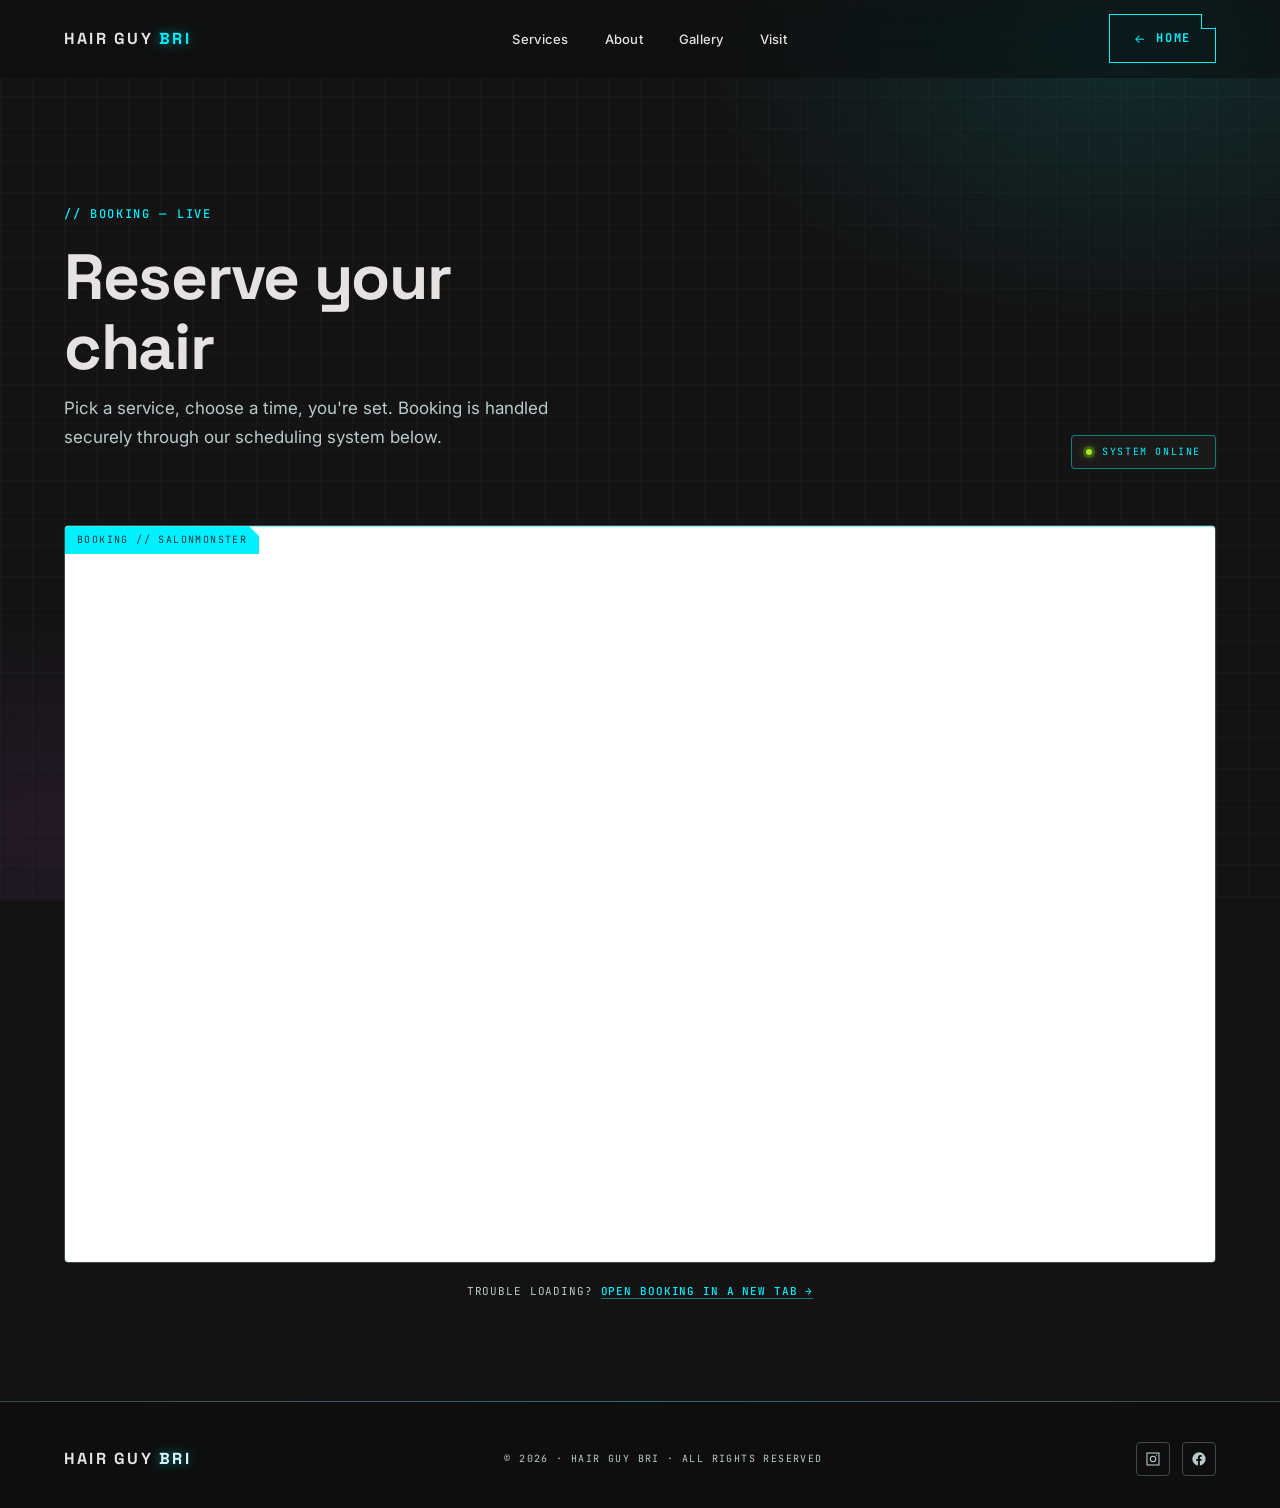
==== commit fc043b31: "Switch styling to Chic Cyberpunk - Nero #131313 base + electric cyan, ultraviolet, poison green acce" ====
--- a/book.html
+++ b/book.html
@@ -5,10 +5,10 @@
   <meta name="viewport" content="width=device-width, initial-scale=1" />
   <title>Book an appointment — Hair Guy Bri</title>
   <meta name="description" content="Book your appointment with Hair Guy Bri." />
-  <link rel="icon" href="data:image/svg+xml,%3Csvg xmlns='http://www.w3.org/2000/svg' viewBox='0 0 100 100'%3E%3Crect width='100' height='100' fill='%23f8f9fa'/%3E%3Ctext x='50' y='68' font-family='Georgia,serif' font-size='56' fill='%23783ec0' text-anchor='middle' font-weight='700' font-style='italic'%3EB%3C/text%3E%3C/svg%3E" />
+  <link rel="icon" href="data:image/svg+xml,%3Csvg xmlns='http://www.w3.org/2000/svg' viewBox='0 0 100 100'%3E%3Crect width='100' height='100' fill='%23131313'/%3E%3Ctext x='50' y='66' font-family='Inter,Arial,sans-serif' font-size='56' fill='%2300f0ff' text-anchor='middle' font-weight='700'%3EB%3C/text%3E%3C/svg%3E" />
   <link rel="preconnect" href="https://fonts.googleapis.com" />
   <link rel="preconnect" href="https://fonts.gstatic.com" crossorigin />
-  <link href="https://fonts.googleapis.com/css2?family=Bodoni+Moda:ital,opsz,wght@0,6..96,500;0,6..96,600;0,6..96,700;1,6..96,500;1,6..96,600&family=Geist:wght@400;500;600;700&family=Space+Mono:wght@400;700&display=swap" rel="stylesheet" />
+  <link href="https://fonts.googleapis.com/css2?family=Space+Grotesk:wght@500;600;700&family=Inter:wght@400;500;600;700&family=JetBrains+Mono:wght@400;500;700&display=swap" rel="stylesheet" />
   <link rel="stylesheet" href="./assets/css/styles.css" />
 </head>
 <body>
@@ -45,7 +45,7 @@
         <p>Pick a service, choose a time, you're set. Booking is handled securely through our scheduling system below.</p>
       </div>
       <div class="right">
-        <span class="book-meta"><span class="dot"></span> System online</span>
+        <span class="book-meta"><span class="pulse"></span> System online</span>
       </div>
     </div>
   </section>
--- a/assets/css/styles.css
+++ b/assets/css/styles.css
@@ -1,84 +1,92 @@
 /* ============================================================
-   Hair Guy Bri — Cyber-Couture aesthetic
-   Clinical grays + digital lavender + glassmorphism
+   Hair Guy Bri — Chic Cyberpunk
+   Nero base + electric cyan + ultraviolet + poison green
+   Glassmorphic obsidian panels, chamfered buttons, scanlines
    ============================================================ */
 
 :root {
   /* Surface system */
-  --surface:                     #f8f9fa;
-  --surface-dim:                 #d9dadb;
-  --surface-bright:              #f8f9fa;
-  --surface-container-lowest:    #ffffff;
-  --surface-container-low:       #f3f4f5;
-  --surface-container:           #edeeef;
-  --surface-container-high:      #e7e8e9;
-  --surface-container-highest:   #e1e3e4;
-  --surface-variant:             #e1e3e4;
-
-  --on-surface:                  #191c1d;
-  --on-surface-variant:          #4b4452;
-  --inverse-surface:             #2e3132;
-  --inverse-on-surface:          #f0f1f2;
-  --outline:                     #7c7484;
-  --outline-variant:             #cdc3d5;
-
-  /* Primary — Digital Lavender */
-  --primary:                     #783ec0;
-  --on-primary:                  #ffffff;
-  --primary-container:           #b57bff;
-  --on-primary-container:        #450084;
-  --inverse-primary:             #d9b9ff;
-  --primary-fixed:               #eedcff;
-  --primary-fixed-dim:           #d9b9ff;
-  --on-primary-fixed:            #2a0054;
-  --on-primary-fixed-variant:    #5f20a6;
-
-  /* Secondary — Metallic Chrome */
-  --secondary:                   #535f72;
-  --on-secondary:                #ffffff;
-  --secondary-container:         #d7e3fa;
-  --on-secondary-container:      #596578;
-
-  /* Tertiary */
-  --tertiary:                    #5d5f5f;
-  --on-tertiary:                 #ffffff;
-  --tertiary-container:          #979898;
-  --on-tertiary-container:       #2f3031;
-
-  --error:                       #ba1a1a;
-  --on-error:                    #ffffff;
-  --error-container:             #ffdad6;
-  --on-error-container:          #93000a;
-
-  /* Glass system */
-  --glass-bg:        rgba(255, 255, 255, 0.55);
-  --glass-bg-strong: rgba(255, 255, 255, 0.72);
-  --glass-bg-dim:    rgba(255, 255, 255, 0.32);
-  --glass-border:    rgba(120, 62, 192, 0.18);
-  --glass-border-chrome: rgba(83, 95, 114, 0.22);
-  --glass-blur:      24px;
-  --glass-blur-lg:   36px;
+  --surface:                     #131313;
+  --surface-dim:                 #131313;
+  --surface-bright:              #3a3939;
+  --surface-container-lowest:    #0e0e0e;
+  --surface-container-low:       #1c1b1b;
+  --surface-container:           #201f1f;
+  --surface-container-high:      #2a2a2a;
+  --surface-container-highest:   #353534;
+  --surface-variant:             #353534;
+
+  --on-surface:                  #e5e2e1;
+  --on-surface-variant:          #b9cacb;
+  --inverse-surface:             #e5e2e1;
+  --inverse-on-surface:          #313030;
+  --outline:                     #849495;
+  --outline-variant:             #3b494b;
+
+  /* Primary — Electric Cyan */
+  --primary:                     #dbfcff;
+  --on-primary:                  #00363a;
+  --primary-container:           #00f0ff;   /* the action cyan */
+  --on-primary-container:        #006970;
+  --inverse-primary:             #006970;
+  --primary-fixed:               #7df4ff;
+  --primary-fixed-dim:           #00dbe9;
+  --on-primary-fixed:            #002022;
+  --on-primary-fixed-variant:    #004f54;
+
+  /* Secondary — Ultraviolet */
+  --secondary:                   #ecb1ff;
+  --on-secondary:                #520070;
+  --secondary-container:         #d05bff;
+  --on-secondary-container:      #480063;
+
+  /* Tertiary — Poison Green */
+  --tertiary:                    #e6ffc0;
+  --on-tertiary:                 #203600;
+  --tertiary-container:          #9ff01a;
+  --on-tertiary-container:       #436900;
+
+  --error:                       #ffb4ab;
+  --on-error:                    #690005;
+  --error-container:             #93000a;
+  --on-error-container:          #ffdad6;
+
+  /* Glass tiers */
+  --glass-1:        rgba(32, 31, 31, 0.60);   /* tier 1 panel */
+  --glass-2:        rgba(32, 31, 31, 0.80);   /* tier 2 modal/popover */
+  --glass-blur:     28px;
+  --glass-blur-lg:  40px;
+
+  /* Rim lights */
+  --rim-cyan:       rgba(0, 240, 255, 0.20);
+  --rim-cyan-strong:rgba(0, 240, 255, 0.45);
+  --rim-violet:     rgba(208, 91, 255, 0.20);
+  --rim-green:      rgba(159, 240, 26, 0.30);
 
   /* Typography */
-  --font-display: "Bodoni Moda", "Didot", "Times New Roman", serif;
-  --font-body:    "Geist", -apple-system, BlinkMacSystemFont, "Segoe UI", sans-serif;
-  --font-mono:    "Space Mono", "JetBrains Mono", ui-monospace, Menlo, monospace;
-
-  /* Spacing */
-  --space-1: 8px;
-  --space-2: 16px;
-  --space-3: 24px;
-  --space-4: 32px;
-  --space-6: 48px;
-  --space-8: 64px;
-  --space-10: 80px;
-  --space-20: 160px;
+  --font-display: "Space Grotesk", "Inter", -apple-system, sans-serif;
+  --font-body:    "Inter", -apple-system, BlinkMacSystemFont, "Segoe UI", sans-serif;
+  --font-mono:    "JetBrains Mono", ui-monospace, Menlo, monospace;
+
+  /* Radii */
+  --r-sm: 0.125rem;
+  --r:    0.25rem;
+  --r-md: 0.375rem;
+  --r-lg: 0.5rem;
+  --r-xl: 0.75rem;
+
+  /* Spacing (4px base) */
+  --u: 4px;
+  --gutter: 24px;
+  --margin-x: 64px;
+  --panel-pad: 32px;
 
   --container-max: 1440px;
-  --gutter: 24px;
-  --margin-x: 80px;
 
   --ease: cubic-bezier(0.22, 1, 0.36, 1);
+
+  /* Chamfer geometry */
+  --chamfer: 14px;
 }
 
 * { box-sizing: border-box; }
@@ -92,15 +100,35 @@
   font-family: var(--font-body);
   font-size: 16px;
   font-weight: 400;
-  line-height: 1.5;
+  line-height: 1.6;
   -webkit-font-smoothing: antialiased;
   text-rendering: optimizeLegibility;
-  /* Subtle aurora wash to support the glass */
+  position: relative;
+  /* Faint cyan/violet pool glows + microscopic grid */
   background-image:
-    radial-gradient(60% 50% at 85% 8%, rgba(181, 123, 255, 0.18) 0%, transparent 60%),
-    radial-gradient(45% 40% at 10% 90%, rgba(215, 227, 250, 0.55) 0%, transparent 60%),
-    radial-gradient(40% 35% at 50% 50%, rgba(238, 220, 255, 0.25) 0%, transparent 70%);
+    radial-gradient(55% 50% at 88% 6%, rgba(0, 240, 255, 0.10) 0%, transparent 60%),
+    radial-gradient(42% 40% at 4% 92%, rgba(208, 91, 255, 0.08) 0%, transparent 60%),
+    linear-gradient(rgba(132, 148, 149, 0.04) 1px, transparent 1px),
+    linear-gradient(90deg, rgba(132, 148, 149, 0.04) 1px, transparent 1px);
+  background-size: auto, auto, 32px 32px, 32px 32px;
   background-attachment: fixed;
+}
+
+/* Global scanline overlay */
+body::before {
+  content: "";
+  position: fixed;
+  inset: 0;
+  pointer-events: none;
+  z-index: 9999;
+  background-image: repeating-linear-gradient(
+    to bottom,
+    rgba(255, 255, 255, 0.03) 0,
+    rgba(255, 255, 255, 0.03) 1px,
+    transparent 1px,
+    transparent 3px
+  );
+  mix-blend-mode: overlay;
 }
 
 img { max-width: 100%; display: block; }
@@ -110,9 +138,14 @@
   text-decoration: none;
   transition: color .2s var(--ease), opacity .2s var(--ease);
 }
-a:hover { color: var(--primary); }
-
-/* -------- Typography scale -------- */
+a:hover { color: var(--primary-container); }
+
+::selection {
+  background: var(--primary-container);
+  color: var(--on-primary);
+}
+
+/* -------- Type scale -------- */
 h1, h2, h3, h4 {
   font-family: var(--font-display);
   color: var(--on-surface);
@@ -120,29 +153,29 @@
 }
 
 h1 {
-  font-size: clamp(40px, 7vw, 72px);
+  font-size: clamp(32px, 6vw, 64px);
   font-weight: 700;
   line-height: 1.1;
   letter-spacing: -0.02em;
 }
 h2 {
-  font-size: clamp(32px, 4.5vw, 48px);
+  font-size: clamp(28px, 4vw, 40px);
   font-weight: 600;
   line-height: 1.2;
   letter-spacing: -0.01em;
 }
 h3 {
-  font-size: 24px;
-  font-weight: 500;
+  font-size: 20px;
+  font-weight: 600;
   line-height: 1.3;
-  font-family: var(--font-display);
+  letter-spacing: -0.005em;
 }
 
 p {
   margin: 0 0 1em;
   color: var(--on-surface-variant);
   font-size: 16px;
-  line-height: 1.5;
+  line-height: 1.6;
 }
 .lead {
   font-size: 18px;
@@ -150,25 +183,33 @@
   color: var(--on-surface-variant);
 }
 
-/* -------- Mono / label text -------- */
+/* -------- Mono labels & data -------- */
 .eyebrow,
 .label-caps {
   display: inline-block;
   font-family: var(--font-mono);
   font-size: 12px;
-  font-weight: 700;
+  font-weight: 500;
   line-height: 1;
-  letter-spacing: 0.1em;
-  text-transform: uppercase;
-  color: var(--primary);
+  letter-spacing: 0.14em;
+  text-transform: uppercase;
+  color: var(--primary-container);
 }
 .label-technical {
   font-family: var(--font-mono);
   font-size: 11px;
   font-weight: 400;
   line-height: 1.4;
+  letter-spacing: 0.1em;
+  text-transform: uppercase;
   color: var(--on-surface-variant);
-  letter-spacing: 0.04em;
+}
+.data-lg {
+  font-family: var(--font-mono);
+  font-size: 18px;
+  font-weight: 500;
+  letter-spacing: 0.05em;
+  color: var(--on-surface);
 }
 .mono { font-family: var(--font-mono); }
 
@@ -181,24 +222,25 @@
 }
 
 /* -------- Sections -------- */
-section { padding: 120px 0; }
+section { padding: 120px 0; position: relative; }
 .section-head {
   max-width: 720px;
   margin: 0 auto 80px;
   text-align: left;
 }
 .section-head.center { text-align: center; margin-left: auto; margin-right: auto; }
-.section-head .eyebrow { margin-bottom: 24px; }
-.section-head h2 { margin-bottom: 16px; }
-.section-head p { font-size: 18px; line-height: 1.6; max-width: 56ch; }
-
-/* -------- Buttons -------- */
+.section-head .eyebrow { margin-bottom: 20px; }
+.section-head h2 { margin-bottom: 12px; }
+.section-head p { font-size: 17px; max-width: 56ch; }
+
+/* -------- Buttons (chamfered, mono labels) -------- */
 .btn {
+  --c: var(--chamfer);
   display: inline-flex;
   align-items: center;
   justify-content: center;
   gap: 10px;
-  padding: 16px 28px;
+  padding: 14px 24px;
   font-family: var(--font-mono);
   font-size: 12px;
   font-weight: 700;
@@ -206,62 +248,119 @@
   text-transform: uppercase;
   border-radius: 0;
   cursor: pointer;
-  border: 1px solid transparent;
+  border: 0;
   background: transparent;
   color: inherit;
   transition: background .2s var(--ease), color .2s var(--ease),
-              border-color .2s var(--ease), box-shadow .25s var(--ease),
-              transform .2s var(--ease), opacity .2s var(--ease);
+              box-shadow .25s var(--ease), filter .2s var(--ease),
+              transform .2s var(--ease);
   white-space: nowrap;
   text-decoration: none;
+  position: relative;
+  /* Chamfer top-right */
+  clip-path: polygon(0 0, calc(100% - var(--c)) 0, 100% var(--c), 100% 100%, 0 100%);
 }
 .btn-primary {
-  background: var(--primary);
+  background: var(--primary-container);
   color: var(--on-primary);
-  border-color: var(--primary);
 }
 .btn-primary:hover {
-  background: var(--on-primary-fixed-variant);
-  border-color: var(--on-primary-fixed-variant);
-  color: var(--on-primary);
-  box-shadow: 0 0 0 1px var(--primary-fixed-dim), 0 0 24px rgba(120, 62, 192, 0.35);
-}
-.btn-chrome {
-  background: linear-gradient(180deg, #6e7a8e 0%, #3f4a5d 100%);
-  color: var(--on-secondary);
-  border-color: rgba(255,255,255,0.18);
-}
-.btn-chrome:hover {
-  background: linear-gradient(180deg, #7e8a9e 0%, #4f5a6d 100%);
-  box-shadow: 0 0 0 1px rgba(120, 62, 192, 0.35), 0 0 24px rgba(83, 95, 114, 0.35);
+  filter: brightness(1.06);
+  box-shadow: 0 0 0 1px rgba(0,240,255,0.5), 0 0 24px rgba(0,240,255,0.35);
 }
 .btn-ghost {
+  /* Wrapper trick: chamfered border via outer box behind transparent inner */
   background: transparent;
-  color: var(--on-surface);
-  border-color: var(--outline);
+  color: var(--primary-container);
+  position: relative;
+  border: 1px solid var(--primary-container);
+  /* For a true chamfered border, we keep the clip-path but the border won't follow it.
+     Use a subtle pseudo overlay to imply the cut corner. */
+}
+.btn-ghost::after {
+  content: "";
+  position: absolute;
+  top: -1px; right: -1px;
+  width: var(--c); height: var(--c);
+  background:
+    linear-gradient(225deg, var(--surface) 0%, var(--surface) 50%, transparent 50%);
+  border-left: 1px solid var(--primary-container);
+  border-bottom: 1px solid var(--primary-container);
+  transform: translate(0, 0);
 }
 .btn-ghost:hover {
-  border-color: var(--primary);
-  color: var(--primary);
-  background: rgba(120, 62, 192, 0.05);
-}
-.btn-inverse {
-  background: var(--inverse-surface);
-  color: var(--inverse-on-surface);
-  border-color: var(--inverse-surface);
-}
-.btn-inverse:hover {
-  background: var(--primary);
-  border-color: var(--primary);
+  background: rgba(0, 240, 255, 0.06);
+  color: var(--primary-container);
+  box-shadow: 0 0 16px rgba(0, 240, 255, 0.18);
+}
+.btn-violet {
+  background: var(--secondary-container);
+  color: #fff;
+}
+.btn-violet:hover {
+  filter: brightness(1.08);
+  box-shadow: 0 0 0 1px var(--rim-violet), 0 0 24px rgba(208, 91, 255, 0.4);
+}
+.btn-green {
+  background: var(--tertiary-container);
+  color: var(--on-tertiary);
+}
+.btn-green:hover {
+  filter: brightness(1.06);
+  box-shadow: 0 0 0 1px var(--rim-green), 0 0 24px rgba(159, 240, 26, 0.35);
 }
 .btn .arrow { font-family: var(--font-body); font-weight: 400; }
 
-/* -------- Glass surface utility -------- */
+/* Pill / chip */
+.chip {
+  display: inline-flex;
+  align-items: center;
+  gap: 8px;
+  padding: 6px 10px;
+  font-family: var(--font-mono);
+  font-size: 10px;
+  font-weight: 500;
+  letter-spacing: 0.14em;
+  text-transform: uppercase;
+  border: 1px solid var(--outline-variant);
+  background: var(--surface-container);
+  color: var(--on-surface);
+  border-radius: var(--r-sm);
+}
+.chip.active {
+  color: var(--tertiary-container);
+  border-color: rgba(159, 240, 26, 0.5);
+  background: rgba(159, 240, 26, 0.05);
+}
+.chip.system {
+  color: var(--secondary);
+  border-color: rgba(208, 91, 255, 0.45);
+  background: rgba(208, 91, 255, 0.05);
+}
+.chip .dot {
+  width: 6px; height: 6px;
+  border-radius: 50%;
+  background: currentColor;
+  box-shadow: 0 0 6px currentColor;
+}
+
+/* -------- Glass panel -------- */
 .glass {
-  background: var(--glass-bg);
+  background: var(--glass-1);
   backdrop-filter: blur(var(--glass-blur)) saturate(140%);
   -webkit-backdrop-filter: blur(var(--glass-blur)) saturate(140%);
-  border: 1px solid var(--glass-border);
+  border: 1px solid var(--outline-variant);
+  border-radius: var(--r);
+  position: relative;
+}
+.glass::before {
+  /* Rim light at top */
+  content: "";
+  position: absolute;
+  top: 0; left: 0; right: 0;
+  height: 1px;
+  background: linear-gradient(90deg, transparent, var(--rim-cyan-strong), transparent);
+  pointer-events: none;
 }
 
 /* -------- Nav -------- */
@@ -269,17 +368,18 @@
   position: fixed;
   top: 0; left: 0; right: 0;
   z-index: 100;
-  padding: 16px 0;
-  background: rgba(248, 249, 250, 0.55);
-  backdrop-filter: blur(20px) saturate(160%);
-  -webkit-backdrop-filter: blur(20px) saturate(160%);
+  padding: 14px 0;
+  background: rgba(14, 14, 14, 0.55);
+  backdrop-filter: blur(22px) saturate(160%);
+  -webkit-backdrop-filter: blur(22px) saturate(160%);
   border-bottom: 1px solid transparent;
   transition: background .25s var(--ease), border-color .25s var(--ease), padding .25s var(--ease);
 }
 .nav.scrolled {
-  background: rgba(248, 249, 250, 0.78);
+  background: rgba(14, 14, 14, 0.82);
   border-bottom-color: var(--outline-variant);
   padding: 10px 0;
+  box-shadow: 0 1px 0 var(--rim-cyan);
 }
 .nav-inner {
   display: flex;
@@ -289,153 +389,190 @@
 }
 .brand {
   font-family: var(--font-display);
-  font-size: 18px;
-  font-weight: 600;
-  letter-spacing: 0.12em;
-  text-transform: uppercase;
-  color: var(--on-surface);
-}
-.brand span { color: var(--primary); font-style: italic; }
+  font-size: 16px;
+  font-weight: 700;
+  letter-spacing: 0.14em;
+  text-transform: uppercase;
+  color: var(--on-surface);
+}
+.brand span {
+  color: var(--primary-container);
+  text-shadow: 0 0 12px rgba(0, 240, 255, 0.55);
+}
 .nav-links {
   display: flex;
   align-items: center;
-  gap: 40px;
+  gap: 36px;
   list-style: none;
   margin: 0; padding: 0;
 }
 .nav-links a {
   font-family: var(--font-body);
-  font-size: 14px;
+  font-size: 13px;
   font-weight: 500;
   color: var(--on-surface);
-  letter-spacing: 0.01em;
-}
-.nav-links a:hover { color: var(--primary); }
+  letter-spacing: 0.02em;
+}
+.nav-links a:hover { color: var(--primary-container); }
 .nav-cta { display: flex; align-items: center; gap: 12px; }
 .nav-toggle {
   display: none;
   background: transparent;
-  border: 1px solid var(--outline);
-  border-radius: 0;
+  border: 1px solid var(--outline-variant);
+  border-radius: var(--r);
   cursor: pointer;
   padding: 10px;
   color: var(--on-surface);
 }
-.nav-toggle svg { width: 20px; height: 20px; display: block; }
+.nav-toggle svg { width: 18px; height: 18px; display: block; }
 
 /* -------- Hero -------- */
 .hero {
   position: relative;
-  padding: 200px 0 140px;
+  padding: 200px 0 120px;
   overflow: hidden;
 }
-.hero::before {
-  content: "";
-  position: absolute;
-  inset: 0;
-  pointer-events: none;
-  background:
-    linear-gradient(180deg, transparent 0%, transparent 70%, rgba(248,249,250,0.6) 100%);
+.hero::after {
+  content: "";
+  position: absolute;
+  inset: auto 0 0 0;
+  height: 1px;
+  background: linear-gradient(90deg, transparent, var(--rim-cyan-strong) 40%, var(--rim-violet) 70%, transparent);
 }
 .hero-status {
   display: flex;
   align-items: center;
-  gap: 16px;
+  gap: 12px;
   margin-bottom: 32px;
 }
-.hero-status .dot {
+.hero-status .pulse {
   width: 8px; height: 8px;
-  background: #2bb673;
+  background: var(--tertiary-container);
   border-radius: 50%;
-  box-shadow: 0 0 0 4px rgba(43, 182, 115, 0.18);
-}
+  box-shadow: 0 0 0 4px rgba(159, 240, 26, 0.18), 0 0 12px var(--tertiary-container);
+  animation: pulse 2.4s var(--ease) infinite;
+}
+@keyframes pulse {
+  0%, 100% { box-shadow: 0 0 0 4px rgba(159, 240, 26, 0.18), 0 0 12px var(--tertiary-container); }
+  50%      { box-shadow: 0 0 0 8px rgba(159, 240, 26, 0.06), 0 0 22px var(--tertiary-container); }
+}
+.hero-status .label-caps { color: var(--tertiary-container); }
+
 .hero-grid {
   display: grid;
   grid-template-columns: 1.15fr 0.85fr;
-  gap: 80px;
+  gap: 72px;
   align-items: end;
 }
 .hero h1 .accent {
-  font-style: italic;
-  color: var(--primary);
-  font-weight: 500;
+  color: var(--primary-container);
+  text-shadow: 0 0 28px rgba(0, 240, 255, 0.45);
+}
+.hero h1 .glitch {
+  color: var(--secondary);
+  font-weight: 600;
 }
 .hero-lede {
-  font-size: 18px;
-  line-height: 1.6;
+  font-size: 17px;
+  line-height: 1.7;
   color: var(--on-surface-variant);
   max-width: 52ch;
-  margin: 32px 0 40px;
+  margin: 28px 0 36px;
 }
 .hero-ctas {
   display: flex;
   gap: 12px;
   flex-wrap: wrap;
-  margin-bottom: 64px;
+  margin-bottom: 56px;
 }
 .hero-meta {
   display: grid;
   grid-template-columns: repeat(3, 1fr);
-  gap: 24px;
-  padding-top: 32px;
+  gap: 0;
+  padding-top: 28px;
   border-top: 1px solid var(--outline-variant);
 }
-.hero-meta .item { display: flex; flex-direction: column; gap: 8px; }
-.hero-meta .item .label-technical { color: var(--on-surface-variant); }
+.hero-meta .item {
+  display: flex;
+  flex-direction: column;
+  gap: 8px;
+  padding-right: 24px;
+  border-right: 1px solid var(--outline-variant);
+}
+.hero-meta .item:last-child { border-right: 0; padding-right: 0; padding-left: 24px; }
+.hero-meta .item:nth-child(2) { padding-left: 24px; }
 .hero-meta strong {
-  font-family: var(--font-display);
-  font-size: 36px;
-  font-weight: 600;
+  font-family: var(--font-mono);
+  font-size: 26px;
+  font-weight: 500;
   color: var(--on-surface);
   line-height: 1;
-  letter-spacing: -0.01em;
+  letter-spacing: 0.02em;
 }
 
 .hero-visual {
   position: relative;
   aspect-ratio: 4/5;
   overflow: hidden;
-  border: 1px solid var(--glass-border);
+  border: 1px solid var(--outline-variant);
   background: var(--surface-container);
+  border-radius: var(--r);
+}
+.hero-visual::before {
+  /* Rim light */
+  content: "";
+  position: absolute;
+  inset: 0;
+  border-radius: var(--r);
+  pointer-events: none;
+  z-index: 2;
+  box-shadow: inset 0 1px 0 var(--rim-cyan-strong);
 }
 .hero-visual img {
   width: 100%; height: 100%;
   object-fit: cover;
-  filter: saturate(85%) contrast(102%);
+  filter: contrast(108%) saturate(85%) brightness(85%);
 }
 .hero-visual::after {
   content: "";
   position: absolute; inset: 0;
-  background: linear-gradient(180deg, rgba(120,62,192,0.0) 60%, rgba(46,49,50,0.35) 100%);
+  background:
+    linear-gradient(180deg, rgba(0, 240, 255, 0.08) 0%, transparent 35%, transparent 60%, rgba(14, 14, 14, 0.6) 100%);
   pointer-events: none;
+  z-index: 1;
 }
 .hero-tag {
   position: absolute;
   top: 16px; left: 16px;
   display: flex;
   align-items: center;
-  gap: 10px;
-  padding: 10px 14px;
-  background: var(--glass-bg-strong);
-  backdrop-filter: blur(18px) saturate(140%);
-  -webkit-backdrop-filter: blur(18px) saturate(140%);
-  border: 1px solid var(--glass-border);
-  font-family: var(--font-mono);
-  font-size: 11px;
-  font-weight: 700;
-  letter-spacing: 0.12em;
-  text-transform: uppercase;
-  color: var(--on-surface);
+  gap: 8px;
+  padding: 8px 12px;
+  background: var(--glass-2);
+  backdrop-filter: blur(14px);
+  -webkit-backdrop-filter: blur(14px);
+  border: 1px solid var(--rim-cyan-strong);
+  font-family: var(--font-mono);
+  font-size: 10px;
+  font-weight: 500;
+  letter-spacing: 0.16em;
+  text-transform: uppercase;
+  color: var(--primary-container);
+  z-index: 3;
+  border-radius: var(--r-sm);
 }
 .hero-visual-coords {
   position: absolute;
-  bottom: 16px; right: 16px;
-  font-family: var(--font-mono);
-  font-size: 11px;
-  letter-spacing: 0.04em;
-  color: rgba(240, 241, 242, 0.88);
+  bottom: 14px; right: 14px;
+  font-family: var(--font-mono);
+  font-size: 10px;
+  letter-spacing: 0.08em;
+  text-transform: uppercase;
+  color: var(--on-surface-variant);
   text-align: right;
-}
+  z-index: 3;
+}
+.hero-visual-coords .accent { color: var(--tertiary-container); }
 
 /* -------- Services -------- */
 .services-head {
@@ -443,9 +580,9 @@
   justify-content: space-between;
   align-items: end;
   gap: 48px;
-  margin-bottom: 64px;
+  margin-bottom: 56px;
+  padding-bottom: 24px;
   border-bottom: 1px solid var(--outline-variant);
-  padding-bottom: 32px;
 }
 .services-head .head-left { max-width: 640px; }
 .services-grid {
@@ -454,29 +591,33 @@
   gap: 1px;
   background: var(--outline-variant);
   border: 1px solid var(--outline-variant);
+  border-radius: var(--r);
+  overflow: hidden;
 }
 .service-card {
   position: relative;
-  padding: 40px 32px;
+  padding: 32px 28px;
   display: flex;
   flex-direction: column;
-  gap: 20px;
-  background: var(--glass-bg-strong);
-  backdrop-filter: blur(var(--glass-blur)) saturate(140%);
-  -webkit-backdrop-filter: blur(var(--glass-blur)) saturate(140%);
-  transition: background .25s var(--ease), color .25s var(--ease);
+  gap: 18px;
+  background: var(--surface-container);
+  transition: background .25s var(--ease), color .25s var(--ease), box-shadow .25s var(--ease);
   min-height: 320px;
 }
+.service-card::before {
+  content: "";
+  position: absolute;
+  top: 0; left: 0; right: 0;
+  height: 1px;
+  background: linear-gradient(90deg, transparent, var(--rim-cyan-strong), transparent);
+  opacity: 0;
+  transition: opacity .25s var(--ease);
+}
 .service-card:hover {
-  background: var(--inverse-surface);
-  color: var(--inverse-on-surface);
-}
-.service-card:hover h3,
-.service-card:hover .price strong { color: var(--inverse-on-surface); }
-.service-card:hover p,
-.service-card:hover .price .label-technical { color: rgba(240,241,242,0.75); }
-.service-card:hover .service-id { color: var(--primary-fixed-dim); }
-.service-card:hover .price { border-color: rgba(240,241,242,0.18); }
+  background: var(--surface-container-high);
+  box-shadow: inset 0 0 0 1px var(--rim-cyan);
+}
+.service-card:hover::before { opacity: 1; }
 
 .service-card .top-row {
   display: flex;
@@ -486,19 +627,21 @@
 .service-id {
   font-family: var(--font-mono);
   font-size: 11px;
-  letter-spacing: 0.1em;
-  color: var(--primary);
+  font-weight: 500;
+  letter-spacing: 0.14em;
+  color: var(--primary-container);
   text-transform: uppercase;
 }
 .service-card h3 {
-  font-size: 28px;
-  font-weight: 500;
+  font-size: 22px;
+  font-weight: 600;
   margin: 0;
-  letter-spacing: -0.01em;
+  color: var(--on-surface);
 }
 .service-card p {
   font-size: 14px;
-  line-height: 1.55;
+  line-height: 1.6;
+  color: var(--on-surface-variant);
   flex: 1;
   margin: 0;
 }
@@ -510,73 +653,94 @@
   border-top: 1px solid var(--outline-variant);
 }
 .service-card .price strong {
-  font-family: var(--font-display);
-  font-size: 28px;
-  font-weight: 600;
-  color: var(--on-surface);
-  letter-spacing: -0.01em;
-}
-.service-card .price .label-technical { text-transform: uppercase; letter-spacing: 0.1em; }
+  font-family: var(--font-mono);
+  font-size: 22px;
+  font-weight: 500;
+  color: var(--primary-container);
+  letter-spacing: 0.02em;
+}
 
 /* -------- About -------- */
 .about {
+  position: relative;
   background:
-    linear-gradient(180deg, rgba(238, 220, 255, 0.18) 0%, transparent 100%);
+    linear-gradient(180deg, rgba(208, 91, 255, 0.04) 0%, transparent 60%);
 }
 .about-grid {
   display: grid;
   grid-template-columns: 0.9fr 1.1fr;
-  gap: 96px;
+  gap: 80px;
   align-items: center;
 }
 .about-photo {
+  position: relative;
   aspect-ratio: 4/5;
   overflow: hidden;
-  border: 1px solid var(--glass-border);
+  border: 1px solid var(--outline-variant);
   background: var(--surface-container);
+  border-radius: var(--r);
+}
+.about-photo::before {
+  content: "";
+  position: absolute;
+  inset: 0;
+  border-radius: var(--r);
+  box-shadow: inset 0 1px 0 var(--rim-violet);
+  z-index: 2;
+  pointer-events: none;
 }
 .about-photo img {
   width: 100%; height: 100%;
   object-fit: cover;
-  filter: saturate(80%) contrast(102%);
-}
-.about-copy .eyebrow { margin-bottom: 24px; }
-.about-copy h2 { margin-bottom: 24px; }
-.about-copy p { font-size: 17px; line-height: 1.65; }
+  filter: contrast(108%) saturate(80%) brightness(85%);
+}
+.about-copy .eyebrow { margin-bottom: 20px; color: var(--secondary); }
+.about-copy h2 { margin-bottom: 20px; }
+.about-copy p { font-size: 16px; line-height: 1.7; }
 .about-quote {
   font-family: var(--font-display);
   font-style: italic;
-  font-size: 24px;
+  font-size: 22px;
+  font-weight: 500;
   line-height: 1.4;
   color: var(--on-surface);
-  border-left: 1px solid var(--primary);
-  padding: 8px 0 8px 24px;
-  margin: 32px 0;
-  font-weight: 500;
+  border-left: 1px solid var(--primary-container);
+  padding: 6px 0 6px 22px;
+  margin: 28px 0;
+  position: relative;
+}
+.about-quote::before {
+  content: "";
+  position: absolute;
+  left: -1px; top: 0; bottom: 0;
+  width: 1px;
+  background: var(--primary-container);
+  box-shadow: 0 0 12px var(--rim-cyan-strong);
 }
 .about-stats {
   display: grid;
   grid-template-columns: repeat(3, 1fr);
   gap: 1px;
   margin-top: 40px;
-  border-top: 1px solid var(--outline-variant);
-  border-bottom: 1px solid var(--outline-variant);
+  border: 1px solid var(--outline-variant);
   background: var(--outline-variant);
+  border-radius: var(--r);
+  overflow: hidden;
 }
 .about-stats .stat {
-  background: var(--surface);
-  padding: 24px 20px;
+  background: var(--surface-container);
+  padding: 22px 20px;
   display: flex;
   flex-direction: column;
   gap: 8px;
 }
 .about-stats strong {
-  font-family: var(--font-display);
-  font-size: 36px;
-  font-weight: 600;
+  font-family: var(--font-mono);
+  font-size: 28px;
+  font-weight: 500;
   color: var(--on-surface);
   line-height: 1;
-  letter-spacing: -0.01em;
+  letter-spacing: 0.02em;
 }
 
 /* -------- Gallery -------- */
@@ -585,38 +749,53 @@
   justify-content: space-between;
   align-items: end;
   gap: 48px;
-  margin-bottom: 64px;
+  margin-bottom: 56px;
 }
 .gallery-grid {
   display: grid;
   grid-template-columns: repeat(12, 1fr);
-  grid-auto-rows: 120px;
-  gap: 16px;
+  grid-auto-rows: 110px;
+  gap: 12px;
 }
 .gallery-grid figure {
   margin: 0;
   overflow: hidden;
   background: var(--surface-container);
-  border: 1px solid var(--glass-border);
-  position: relative;
+  border: 1px solid var(--outline-variant);
+  position: relative;
+  border-radius: var(--r);
+}
+.gallery-grid figure::before {
+  content: "";
+  position: absolute;
+  inset: 0;
+  border-radius: var(--r);
+  box-shadow: inset 0 1px 0 var(--rim-cyan);
+  z-index: 2;
+  pointer-events: none;
 }
 .gallery-grid figure img {
   width: 100%; height: 100%;
   object-fit: cover;
   transition: transform .8s var(--ease), filter .5s var(--ease);
-  filter: saturate(85%) contrast(102%);
-}
-.gallery-grid figure:hover img { transform: scale(1.05); filter: saturate(100%) contrast(105%); }
+  filter: contrast(108%) saturate(80%) brightness(80%);
+}
+.gallery-grid figure:hover img { transform: scale(1.04); filter: contrast(110%) saturate(95%) brightness(95%); }
 .gallery-grid figure figcaption {
   position: absolute;
-  bottom: 12px; left: 12px;
+  bottom: 10px; left: 10px;
   font-family: var(--font-mono);
   font-size: 10px;
-  letter-spacing: 0.1em;
-  text-transform: uppercase;
-  color: var(--inverse-on-surface);
-  background: var(--inverse-surface);
-  padding: 6px 10px;
+  letter-spacing: 0.14em;
+  text-transform: uppercase;
+  color: var(--on-surface);
+  background: var(--glass-2);
+  backdrop-filter: blur(10px);
+  -webkit-backdrop-filter: blur(10px);
+  border: 1px solid var(--outline-variant);
+  padding: 5px 8px;
+  z-index: 3;
+  border-radius: var(--r-sm);
 }
 .g1 { grid-column: span 5; grid-row: span 4; }
 .g2 { grid-column: span 4; grid-row: span 2; }
@@ -626,8 +805,7 @@
 
 /* -------- Visit -------- */
 .visit {
-  background: var(--inverse-surface);
-  color: var(--inverse-on-surface);
+  background: var(--surface-container-lowest);
   position: relative;
   overflow: hidden;
 }
@@ -636,81 +814,88 @@
   position: absolute;
   inset: 0;
   background:
-    radial-gradient(50% 50% at 80% 0%, rgba(120, 62, 192, 0.30) 0%, transparent 60%),
-    radial-gradient(40% 40% at 0% 100%, rgba(120, 62, 192, 0.15) 0%, transparent 60%);
+    radial-gradient(45% 50% at 85% 10%, rgba(0, 240, 255, 0.10) 0%, transparent 60%),
+    radial-gradient(40% 40% at 0% 100%, rgba(208, 91, 255, 0.07) 0%, transparent 60%);
   pointer-events: none;
 }
 .visit > .container { position: relative; }
-.visit h2, .visit h3 { color: var(--inverse-on-surface); }
-.visit p { color: rgba(240, 241, 242, 0.78); }
-.visit .eyebrow { color: var(--inverse-primary); }
 .visit-grid {
   display: grid;
   grid-template-columns: 1.1fr 0.9fr;
-  gap: 80px;
+  gap: 64px;
   align-items: start;
 }
-.visit-info .lead { color: rgba(240, 241, 242, 0.86); margin-bottom: 40px; font-size: 18px; }
+.visit-info .lead { color: var(--on-surface-variant); margin-bottom: 36px; font-size: 17px; }
 .visit-info dl {
   display: grid;
-  grid-template-columns: 140px 1fr;
-  gap: 0;
+  grid-template-columns: 120px 1fr;
   margin: 0;
-  border-top: 1px solid rgba(240,241,242,0.18);
+  border-top: 1px solid var(--outline-variant);
 }
 .visit-info dt {
   font-family: var(--font-mono);
   font-size: 11px;
-  letter-spacing: 0.12em;
-  text-transform: uppercase;
-  color: var(--inverse-primary);
+  letter-spacing: 0.14em;
+  text-transform: uppercase;
+  color: var(--primary-container);
   padding: 18px 0;
-  border-bottom: 1px solid rgba(240,241,242,0.1);
+  border-bottom: 1px solid var(--outline-variant);
 }
 .visit-info dd {
   margin: 0;
   padding: 18px 0;
-  border-bottom: 1px solid rgba(240,241,242,0.1);
-  color: var(--inverse-on-surface);
-  font-size: 16px;
-}
-.visit-info dd a { color: var(--inverse-on-surface); border-bottom: 1px solid rgba(240,241,242,0.3); }
-.visit-info dd a:hover { color: var(--inverse-primary); border-color: var(--inverse-primary); }
-.visit-cta { margin-top: 40px; }
+  border-bottom: 1px solid var(--outline-variant);
+  color: var(--on-surface);
+  font-size: 15px;
+}
+.visit-info dd a { color: var(--on-surface); border-bottom: 1px solid var(--outline); }
+.visit-info dd a:hover { color: var(--primary-container); border-color: var(--primary-container); }
+.visit-cta { margin-top: 36px; }
 
 .visit-hours {
-  background: rgba(255, 255, 255, 0.04);
-  backdrop-filter: blur(14px) saturate(140%);
-  -webkit-backdrop-filter: blur(14px) saturate(140%);
-  border: 1px solid rgba(240, 241, 242, 0.16);
-  padding: 36px 32px;
+  background: var(--glass-1);
+  backdrop-filter: blur(var(--glass-blur)) saturate(140%);
+  -webkit-backdrop-filter: blur(var(--glass-blur)) saturate(140%);
+  border: 1px solid var(--outline-variant);
+  padding: 32px 28px;
+  border-radius: var(--r);
+  position: relative;
+}
+.visit-hours::before {
+  content: "";
+  position: absolute;
+  top: 0; left: 0; right: 0;
+  height: 1px;
+  background: linear-gradient(90deg, transparent, var(--rim-cyan-strong) 50%, transparent);
 }
 .visit-hours h3 {
   font-family: var(--font-mono);
-  font-size: 12px;
-  font-weight: 700;
-  letter-spacing: 0.16em;
-  text-transform: uppercase;
-  color: var(--inverse-primary);
-  margin-bottom: 24px;
+  font-size: 11px;
+  font-weight: 500;
+  letter-spacing: 0.18em;
+  text-transform: uppercase;
+  color: var(--primary-container);
+  margin-bottom: 20px;
 }
 .visit-hours table { width: 100%; border-collapse: collapse; }
 .visit-hours td {
-  padding: 14px 0;
-  border-bottom: 1px solid rgba(240,241,242,0.1);
-  color: var(--inverse-on-surface);
-  font-size: 15px;
+  padding: 12px 0;
+  border-bottom: 1px solid var(--outline-variant);
+  color: var(--on-surface);
+  font-size: 14px;
 }
 .visit-hours td:first-child {
   font-family: var(--font-mono);
-  font-size: 12px;
-  letter-spacing: 0.08em;
-  text-transform: uppercase;
-  color: rgba(240,241,242,0.78);
+  font-size: 11px;
+  letter-spacing: 0.12em;
+  text-transform: uppercase;
+  color: var(--on-surface-variant);
 }
 .visit-hours td:last-child {
   text-align: right;
+  font-family: var(--font-mono);
   font-variant-numeric: tabular-nums;
+  letter-spacing: 0.04em;
 }
 .visit-hours tr:last-child td { border-bottom: 0; }
 
@@ -718,9 +903,17 @@
 .footer {
   background: var(--surface-container-lowest);
   color: var(--on-surface-variant);
-  padding: 48px 0 36px;
+  padding: 40px 0 32px;
   border-top: 1px solid var(--outline-variant);
-  font-size: 14px;
+  font-size: 13px;
+  position: relative;
+}
+.footer::before {
+  content: "";
+  position: absolute;
+  top: -1px; left: 0; right: 0;
+  height: 1px;
+  background: linear-gradient(90deg, transparent, var(--rim-cyan), transparent);
 }
 .footer-inner {
   display: flex;
@@ -732,51 +925,62 @@
 .footer .brand { color: var(--on-surface); }
 .footer-meta {
   font-family: var(--font-mono);
-  font-size: 11px;
-  letter-spacing: 0.08em;
-  text-transform: uppercase;
-}
-.footer-social { display: flex; gap: 16px; }
+  font-size: 10px;
+  letter-spacing: 0.14em;
+  text-transform: uppercase;
+  color: var(--on-surface-variant);
+}
+.footer-social { display: flex; gap: 12px; }
 .footer-social a {
   color: var(--on-surface-variant);
-  width: 36px; height: 36px;
+  width: 34px; height: 34px;
   display: grid; place-items: center;
   border: 1px solid var(--outline-variant);
-  transition: border-color .2s var(--ease), color .2s var(--ease), background .2s var(--ease);
+  border-radius: var(--r);
+  transition: border-color .2s var(--ease), color .2s var(--ease), background .2s var(--ease), box-shadow .2s var(--ease);
 }
 .footer-social a:hover {
-  color: var(--primary);
-  border-color: var(--primary);
-  background: rgba(120,62,192,0.05);
+  color: var(--primary-container);
+  border-color: var(--rim-cyan-strong);
+  background: rgba(0, 240, 255, 0.05);
+  box-shadow: 0 0 12px rgba(0, 240, 255, 0.18);
 }
 .footer-social svg { width: 16px; height: 16px; }
 
 /* -------- Book page -------- */
 .book-hero {
-  padding: 200px 0 60px;
-}
-.book-hero .container { display: grid; grid-template-columns: 1fr 1fr; gap: 80px; align-items: end; }
+  padding: 200px 0 56px;
+}
+.book-hero .container { display: grid; grid-template-columns: 1fr 1fr; gap: 64px; align-items: end; }
 .book-hero .right { text-align: right; }
 .book-hero h1 { margin: 16px 0 12px; }
-.book-hero p { font-size: 18px; line-height: 1.6; max-width: 56ch; }
+.book-hero p { font-size: 17px; line-height: 1.7; max-width: 56ch; }
 .book-meta {
   display: inline-flex;
   align-items: center;
-  gap: 12px;
-  padding: 10px 16px;
-  background: var(--glass-bg-strong);
+  gap: 10px;
+  padding: 8px 14px;
+  background: var(--glass-1);
   backdrop-filter: blur(18px);
-  border: 1px solid var(--glass-border);
-  font-family: var(--font-mono);
-  font-size: 11px;
-  letter-spacing: 0.12em;
-  text-transform: uppercase;
-}
-.book-meta .dot { width: 8px; height: 8px; background: #2bb673; border-radius: 50%; box-shadow: 0 0 0 4px rgba(43,182,115,0.18); }
+  -webkit-backdrop-filter: blur(18px);
+  border: 1px solid var(--rim-cyan-strong);
+  font-family: var(--font-mono);
+  font-size: 10px;
+  letter-spacing: 0.16em;
+  text-transform: uppercase;
+  color: var(--primary-container);
+  border-radius: var(--r);
+}
+.book-meta .pulse {
+  width: 6px; height: 6px;
+  background: var(--tertiary-container);
+  border-radius: 50%;
+  box-shadow: 0 0 0 3px rgba(159, 240, 26, 0.18), 0 0 8px var(--tertiary-container);
+}
 
 .book-frame-wrap {
   max-width: var(--container-max);
-  margin: 0 auto 120px;
+  margin: 0 auto 100px;
   padding: 0 var(--margin-x);
 }
 .book-frame {
@@ -787,75 +991,87 @@
   border: 1px solid var(--outline-variant);
   overflow: hidden;
   position: relative;
+  border-radius: var(--r);
 }
 .book-frame::before {
-  content: "BOOKING / SALONMONSTER";
-  position: absolute;
-  top: -1px; left: -1px;
-  padding: 6px 10px;
+  content: "BOOKING // SALONMONSTER";
+  position: absolute;
+  top: 0; left: 0;
+  padding: 6px 12px;
   font-family: var(--font-mono);
   font-size: 10px;
-  letter-spacing: 0.12em;
-  background: var(--inverse-surface);
-  color: var(--inverse-on-surface);
-  z-index: 1;
+  letter-spacing: 0.14em;
+  background: var(--primary-container);
+  color: var(--on-primary);
+  z-index: 2;
+  clip-path: polygon(0 0, calc(100% - 10px) 0, 100% 10px, 100% 100%, 0 100%);
+}
+.book-frame::after {
+  content: "";
+  position: absolute;
+  inset: 0;
+  pointer-events: none;
+  box-shadow: inset 0 1px 0 var(--rim-cyan-strong);
+  border-radius: var(--r);
 }
 .book-frame iframe {
   width: 100%; height: 100%;
   border: 0;
   display: block;
+  background: #fff; /* SalonMonster app likely renders light; keep its own bg */
 }
 .book-fallback {
   text-align: center;
-  margin-top: 24px;
+  margin-top: 20px;
   color: var(--on-surface-variant);
   font-family: var(--font-mono);
-  font-size: 12px;
-  letter-spacing: 0.04em;
+  font-size: 11px;
+  letter-spacing: 0.08em;
+  text-transform: uppercase;
 }
 .book-fallback a {
-  color: var(--primary);
-  font-weight: 700;
+  color: var(--primary-container);
+  font-weight: 500;
   text-decoration: none;
-  border-bottom: 1px solid var(--primary);
-}
-.book-fallback a:hover { color: var(--on-primary-fixed-variant); border-color: var(--on-primary-fixed-variant); }
+  border-bottom: 1px solid var(--rim-cyan-strong);
+}
+.book-fallback a:hover { color: var(--tertiary-container); border-color: var(--rim-green); }
 
 /* -------- Reveal animation -------- */
 .reveal {
   opacity: 0;
-  transform: translateY(16px);
+  transform: translateY(14px);
   transition: opacity .9s var(--ease), transform .9s var(--ease);
 }
 .reveal.is-visible { opacity: 1; transform: none; }
 
 /* -------- Responsive -------- */
 @media (max-width: 1100px) {
-  :root { --margin-x: 48px; }
-  section { padding: 100px 0; }
-  .hero-grid { gap: 56px; }
-  .about-grid { gap: 64px; }
-  .visit-grid { gap: 56px; }
+  :root { --margin-x: 40px; }
+  section { padding: 96px 0; }
+  .hero-grid { gap: 48px; }
+  .about-grid { gap: 56px; }
+  .visit-grid { gap: 48px; }
 }
 
 @media (max-width: 900px) {
-  :root { --margin-x: 32px; }
-  .hero { padding: 160px 0 100px; }
-  .hero-grid { grid-template-columns: 1fr; gap: 56px; }
-  .hero-visual { aspect-ratio: 4/3; max-height: 520px; }
-  .about-grid { grid-template-columns: 1fr; gap: 48px; }
-  .visit-grid { grid-template-columns: 1fr; gap: 48px; }
-  .services-head, .gallery-head { flex-direction: column; align-items: start; gap: 24px; }
+  :root { --margin-x: 28px; }
+  .hero { padding: 160px 0 90px; }
+  .hero-grid { grid-template-columns: 1fr; gap: 48px; }
+  .hero-visual { aspect-ratio: 4/3; max-height: 500px; }
+  .about-grid { grid-template-columns: 1fr; gap: 40px; }
+  .visit-grid { grid-template-columns: 1fr; gap: 40px; }
+  .services-head, .gallery-head { flex-direction: column; align-items: start; gap: 20px; }
   .gallery-grid { grid-template-columns: repeat(6, 1fr); grid-auto-rows: 100px; }
   .g1 { grid-column: span 6; grid-row: span 3; }
   .g2 { grid-column: span 3; grid-row: span 2; }
   .g3 { grid-column: span 3; grid-row: span 2; }
   .g4 { grid-column: span 4; grid-row: span 2; }
   .g5 { grid-column: span 2; grid-row: span 2; }
-  .book-hero .container { grid-template-columns: 1fr; gap: 32px; }
+  .book-hero .container { grid-template-columns: 1fr; gap: 28px; }
   .book-hero .right { text-align: left; }
-  h1 { font-size: 32px; line-height: 1.2; }
-  section { padding: 80px 0; }
+  h1 { font-size: 32px; }
+  section { padding: 72px 0; }
 }
 
 @media (max-width: 640px) {
@@ -868,21 +1084,23 @@
     top: 100%; left: 0; right: 0;
     flex-direction: column;
     align-items: flex-start;
-    background: rgba(248, 249, 250, 0.92);
-    backdrop-filter: blur(24px) saturate(160%);
-    -webkit-backdrop-filter: blur(24px) saturate(160%);
+    background: rgba(14, 14, 14, 0.95);
+    backdrop-filter: blur(28px) saturate(160%);
+    -webkit-backdrop-filter: blur(28px) saturate(160%);
     border-bottom: 1px solid var(--outline-variant);
     padding: 24px 20px;
     gap: 18px;
   }
   .hero-meta { grid-template-columns: 1fr 1fr; }
-  .hero-meta strong { font-size: 28px; }
+  .hero-meta .item { border-right: 0; border-bottom: 1px solid var(--outline-variant); padding: 0 0 16px; }
+  .hero-meta .item:nth-child(2), .hero-meta .item:last-child { padding-left: 0; }
+  .hero-meta strong { font-size: 22px; }
   .about-stats { grid-template-columns: 1fr; }
-  .about-stats .stat { padding: 20px; }
-  .gallery-grid { grid-template-columns: repeat(2, 1fr); grid-auto-rows: 140px; }
+  .about-stats .stat { padding: 18px; }
+  .gallery-grid { grid-template-columns: repeat(2, 1fr); grid-auto-rows: 130px; }
   .g1, .g2, .g3, .g4, .g5 { grid-column: span 1; grid-row: span 2; }
   .footer-inner { flex-direction: column; text-align: center; }
-  .visit-info dl { grid-template-columns: 100px 1fr; }
+  .visit-info dl { grid-template-columns: 96px 1fr; }
 }
 
 @media (prefers-reduced-motion: reduce) {
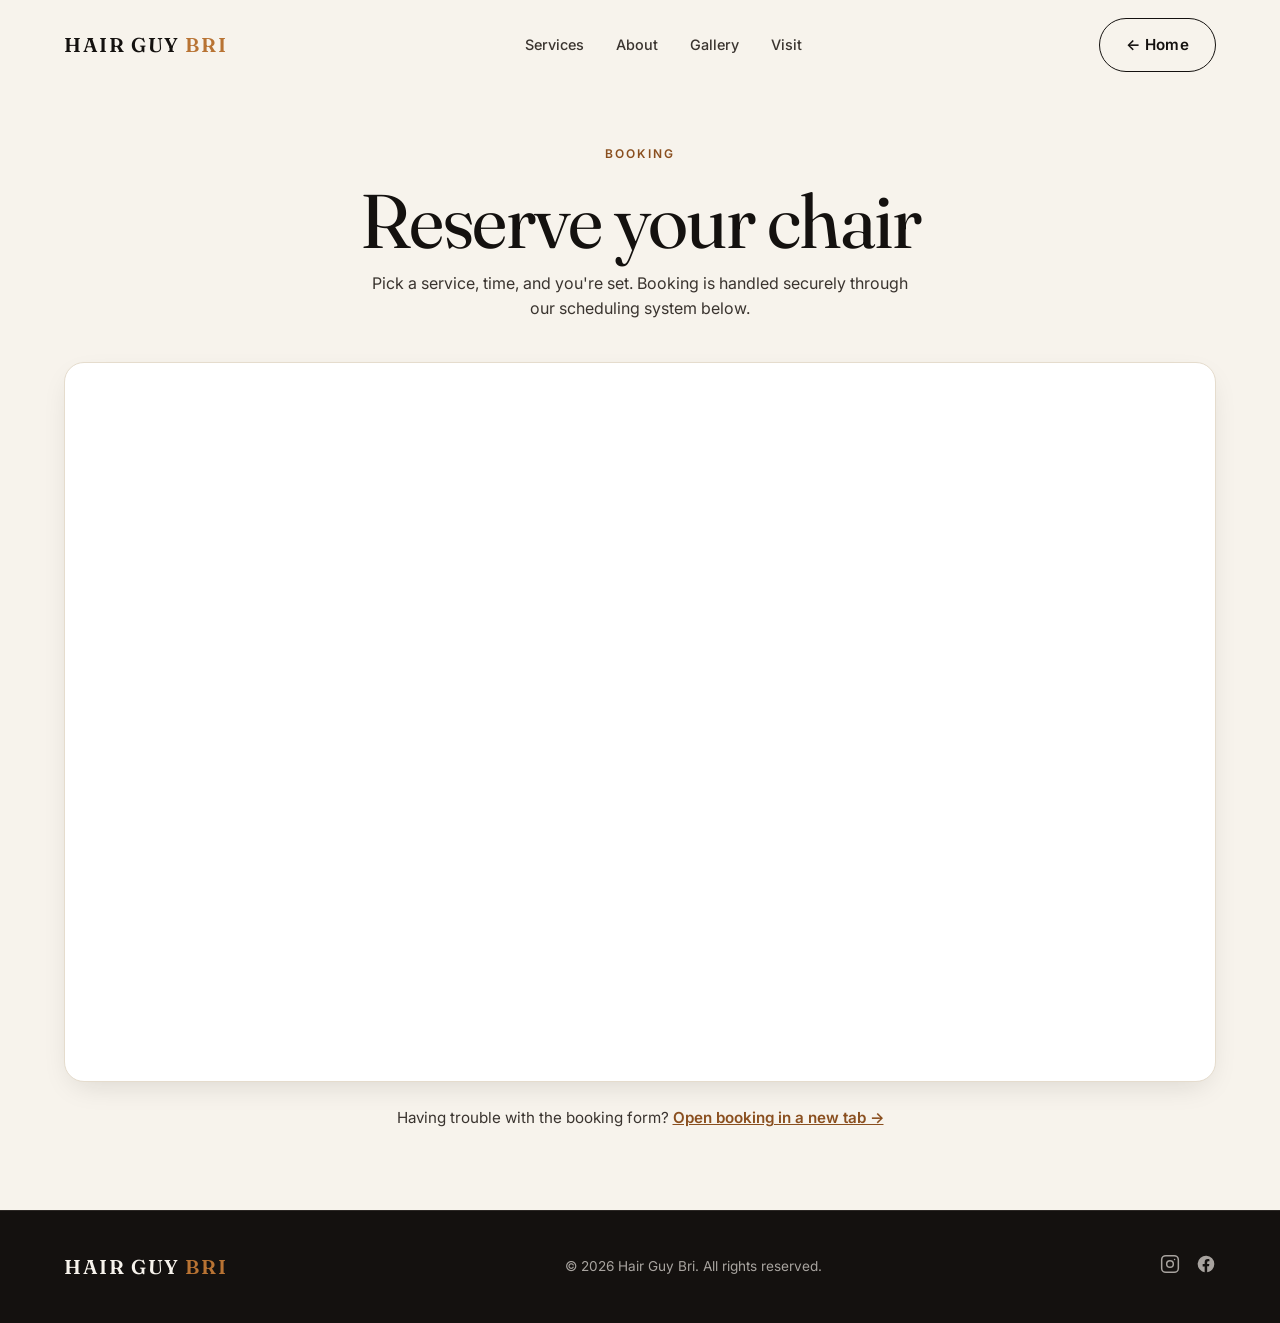
==== commit 7b671600: "Revert site to initial warm cream + copper styling" ====
--- a/book.html
+++ b/book.html
@@ -5,10 +5,10 @@
   <meta name="viewport" content="width=device-width, initial-scale=1" />
   <title>Book an appointment — Hair Guy Bri</title>
   <meta name="description" content="Book your appointment with Hair Guy Bri." />
-  <link rel="icon" href="data:image/svg+xml,%3Csvg xmlns='http://www.w3.org/2000/svg' viewBox='0 0 100 100'%3E%3Crect width='100' height='100' fill='%23131313'/%3E%3Ctext x='50' y='66' font-family='Inter,Arial,sans-serif' font-size='56' fill='%2300f0ff' text-anchor='middle' font-weight='700'%3EB%3C/text%3E%3C/svg%3E" />
+  <link rel="icon" href="data:image/svg+xml,%3Csvg xmlns='http://www.w3.org/2000/svg' viewBox='0 0 100 100'%3E%3Crect width='100' height='100' rx='20' fill='%2314110f'/%3E%3Ctext x='50' y='66' font-family='Georgia,serif' font-size='52' fill='%23b87333' text-anchor='middle' font-weight='600'%3EB%3C/text%3E%3C/svg%3E" />
   <link rel="preconnect" href="https://fonts.googleapis.com" />
   <link rel="preconnect" href="https://fonts.gstatic.com" crossorigin />
-  <link href="https://fonts.googleapis.com/css2?family=Space+Grotesk:wght@500;600;700&family=Inter:wght@400;500;600;700&family=JetBrains+Mono:wght@400;500;700&display=swap" rel="stylesheet" />
+  <link href="https://fonts.googleapis.com/css2?family=Fraunces:ital,opsz,wght@0,9..144,400;0,9..144,500;0,9..144,600;1,9..144,400;1,9..144,500&family=Inter:wght@400;500;600;700&display=swap" rel="stylesheet" />
   <link rel="stylesheet" href="./assets/css/styles.css" />
 </head>
 <body>
@@ -25,9 +25,9 @@
         </ul>
       </nav>
       <div class="nav-cta">
-        <a href="./index.html" class="btn btn-ghost"><span class="arrow">←</span> Home</a>
+        <a href="./index.html" class="btn btn-outline">← Home</a>
         <button class="nav-toggle" aria-label="Toggle menu" aria-expanded="false">
-          <svg viewBox="0 0 24 24" fill="none" stroke="currentColor" stroke-width="1.6" stroke-linecap="square">
+          <svg viewBox="0 0 24 24" fill="none" stroke="currentColor" stroke-width="2" stroke-linecap="round">
             <line x1="4" y1="7"  x2="20" y2="7"/>
             <line x1="4" y1="12" x2="20" y2="12"/>
             <line x1="4" y1="17" x2="20" y2="17"/>
@@ -39,14 +39,9 @@
 
   <section class="book-hero">
     <div class="container">
-      <div class="left">
-        <span class="eyebrow">// Booking — Live</span>
-        <h1 style="margin-top:16px">Reserve your chair</h1>
-        <p>Pick a service, choose a time, you're set. Booking is handled securely through our scheduling system below.</p>
-      </div>
-      <div class="right">
-        <span class="book-meta"><span class="pulse"></span> System online</span>
-      </div>
+      <span class="eyebrow">Booking</span>
+      <h1>Reserve your chair</h1>
+      <p>Pick a service, time, and you're set. Booking is handled securely through our scheduling system below.</p>
     </div>
   </section>
 
@@ -60,19 +55,19 @@
         allow="payment *; clipboard-write *"></iframe>
     </div>
     <p class="book-fallback">
-      Trouble loading?
+      Having trouble with the booking form?
       <a href="https://hairguybri.salonmonster.com" target="_blank" rel="noopener">Open booking in a new tab →</a>
     </p>
   </div>
 
   <footer class="footer">
     <div class="container footer-inner">
-      <a href="./index.html" class="brand">Hair Guy <span style="color:var(--primary)">Bri</span></a>
-      <div class="footer-meta">© <span id="year"></span> · Hair Guy Bri · All rights reserved</div>
+      <a href="./index.html" class="brand">Hair Guy <span style="color:var(--accent)">Bri</span></a>
+      <div>© <span id="year"></span> Hair Guy Bri. All rights reserved.</div>
       <div class="footer-social">
         <a href="#" aria-label="Instagram">
-          <svg viewBox="0 0 24 24" fill="none" stroke="currentColor" stroke-width="1.6" stroke-linecap="square" stroke-linejoin="miter">
-            <rect x="3" y="3" width="18" height="18"/><circle cx="12" cy="12" r="4"/><line x1="17.5" y1="6.5" x2="17.5" y2="6.5"/>
+          <svg viewBox="0 0 24 24" fill="none" stroke="currentColor" stroke-width="1.8" stroke-linecap="round" stroke-linejoin="round">
+            <rect x="2" y="2" width="20" height="20" rx="5"/><circle cx="12" cy="12" r="4"/><line x1="17.5" y1="6.5" x2="17.5" y2="6.5"/>
           </svg>
         </a>
         <a href="#" aria-label="Facebook">
--- a/assets/css/styles.css
+++ b/assets/css/styles.css
@@ -1,919 +1,474 @@
 /* ============================================================
-   Hair Guy Bri — Chic Cyberpunk
-   Nero base + electric cyan + ultraviolet + poison green
-   Glassmorphic obsidian panels, chamfered buttons, scanlines
+   Hair Guy Bri — site styles
+   Palette: warm cream, near-black ink, copper accent
    ============================================================ */
 
 :root {
-  /* Surface system */
-  --surface:                     #131313;
-  --surface-dim:                 #131313;
-  --surface-bright:              #3a3939;
-  --surface-container-lowest:    #0e0e0e;
-  --surface-container-low:       #1c1b1b;
-  --surface-container:           #201f1f;
-  --surface-container-high:      #2a2a2a;
-  --surface-container-highest:   #353534;
-  --surface-variant:             #353534;
-
-  --on-surface:                  #e5e2e1;
-  --on-surface-variant:          #b9cacb;
-  --inverse-surface:             #e5e2e1;
-  --inverse-on-surface:          #313030;
-  --outline:                     #849495;
-  --outline-variant:             #3b494b;
-
-  /* Primary — Electric Cyan */
-  --primary:                     #dbfcff;
-  --on-primary:                  #00363a;
-  --primary-container:           #00f0ff;   /* the action cyan */
-  --on-primary-container:        #006970;
-  --inverse-primary:             #006970;
-  --primary-fixed:               #7df4ff;
-  --primary-fixed-dim:           #00dbe9;
-  --on-primary-fixed:            #002022;
-  --on-primary-fixed-variant:    #004f54;
-
-  /* Secondary — Ultraviolet */
-  --secondary:                   #ecb1ff;
-  --on-secondary:                #520070;
-  --secondary-container:         #d05bff;
-  --on-secondary-container:      #480063;
-
-  /* Tertiary — Poison Green */
-  --tertiary:                    #e6ffc0;
-  --on-tertiary:                 #203600;
-  --tertiary-container:          #9ff01a;
-  --on-tertiary-container:       #436900;
-
-  --error:                       #ffb4ab;
-  --on-error:                    #690005;
-  --error-container:             #93000a;
-  --on-error-container:          #ffdad6;
-
-  /* Glass tiers */
-  --glass-1:        rgba(32, 31, 31, 0.60);   /* tier 1 panel */
-  --glass-2:        rgba(32, 31, 31, 0.80);   /* tier 2 modal/popover */
-  --glass-blur:     28px;
-  --glass-blur-lg:  40px;
-
-  /* Rim lights */
-  --rim-cyan:       rgba(0, 240, 255, 0.20);
-  --rim-cyan-strong:rgba(0, 240, 255, 0.45);
-  --rim-violet:     rgba(208, 91, 255, 0.20);
-  --rim-green:      rgba(159, 240, 26, 0.30);
-
-  /* Typography */
-  --font-display: "Space Grotesk", "Inter", -apple-system, sans-serif;
-  --font-body:    "Inter", -apple-system, BlinkMacSystemFont, "Segoe UI", sans-serif;
-  --font-mono:    "JetBrains Mono", ui-monospace, Menlo, monospace;
-
-  /* Radii */
-  --r-sm: 0.125rem;
-  --r:    0.25rem;
-  --r-md: 0.375rem;
-  --r-lg: 0.5rem;
-  --r-xl: 0.75rem;
-
-  /* Spacing (4px base) */
-  --u: 4px;
-  --gutter: 24px;
-  --margin-x: 64px;
-  --panel-pad: 32px;
-
-  --container-max: 1440px;
+  --bg:          #f7f3ec;
+  --bg-2:        #efe9dd;
+  --surface:     #ffffff;
+  --ink:         #14110f;
+  --ink-2:       #3a342f;
+  --muted:       #847a70;
+  --line:        #e5dccd;
+  --accent:      #b87333;
+  --accent-dark: #8a4f1f;
+  --accent-soft: #f2dfc6;
+
+  --font-display: "Fraunces", Georgia, "Times New Roman", serif;
+  --font-body:    "Inter", -apple-system, BlinkMacSystemFont, "Segoe UI", Roboto, sans-serif;
+
+  --shadow-sm: 0 1px 2px rgba(20, 17, 15, 0.06);
+  --shadow-md: 0 10px 30px -10px rgba(20, 17, 15, 0.15);
+  --shadow-lg: 0 30px 60px -20px rgba(20, 17, 15, 0.25);
+
+  --radius-sm: 6px;
+  --radius:    12px;
+  --radius-lg: 20px;
 
   --ease: cubic-bezier(0.22, 1, 0.36, 1);
-
-  /* Chamfer geometry */
-  --chamfer: 14px;
 }
 
 * { box-sizing: border-box; }
 
-html { scroll-behavior: smooth; background: var(--surface); }
+html { scroll-behavior: smooth; }
 
 body {
   margin: 0;
-  background: var(--surface);
-  color: var(--on-surface);
+  background: var(--bg);
+  color: var(--ink);
   font-family: var(--font-body);
   font-size: 16px;
-  font-weight: 400;
   line-height: 1.6;
   -webkit-font-smoothing: antialiased;
   text-rendering: optimizeLegibility;
-  position: relative;
-  /* Faint cyan/violet pool glows + microscopic grid */
-  background-image:
-    radial-gradient(55% 50% at 88% 6%, rgba(0, 240, 255, 0.10) 0%, transparent 60%),
-    radial-gradient(42% 40% at 4% 92%, rgba(208, 91, 255, 0.08) 0%, transparent 60%),
-    linear-gradient(rgba(132, 148, 149, 0.04) 1px, transparent 1px),
-    linear-gradient(90deg, rgba(132, 148, 149, 0.04) 1px, transparent 1px);
-  background-size: auto, auto, 32px 32px, 32px 32px;
-  background-attachment: fixed;
-}
-
-/* Global scanline overlay */
-body::before {
-  content: "";
-  position: fixed;
-  inset: 0;
-  pointer-events: none;
-  z-index: 9999;
-  background-image: repeating-linear-gradient(
-    to bottom,
-    rgba(255, 255, 255, 0.03) 0,
-    rgba(255, 255, 255, 0.03) 1px,
-    transparent 1px,
-    transparent 3px
-  );
-  mix-blend-mode: overlay;
 }
 
 img { max-width: 100%; display: block; }
 
-a {
-  color: var(--on-surface);
-  text-decoration: none;
-  transition: color .2s var(--ease), opacity .2s var(--ease);
-}
-a:hover { color: var(--primary-container); }
-
-::selection {
-  background: var(--primary-container);
-  color: var(--on-primary);
-}
-
-/* -------- Type scale -------- */
+a { color: var(--ink); text-decoration: none; transition: color .2s var(--ease); }
+a:hover { color: var(--accent); }
+
 h1, h2, h3, h4 {
   font-family: var(--font-display);
-  color: var(--on-surface);
+  font-weight: 500;
+  color: var(--ink);
+  letter-spacing: -0.01em;
+  line-height: 1.1;
   margin: 0 0 0.5em;
 }
 
-h1 {
-  font-size: clamp(32px, 6vw, 64px);
-  font-weight: 700;
-  line-height: 1.1;
-  letter-spacing: -0.02em;
-}
-h2 {
-  font-size: clamp(28px, 4vw, 40px);
-  font-weight: 600;
-  line-height: 1.2;
-  letter-spacing: -0.01em;
-}
-h3 {
-  font-size: 20px;
-  font-weight: 600;
-  line-height: 1.3;
-  letter-spacing: -0.005em;
-}
-
-p {
-  margin: 0 0 1em;
-  color: var(--on-surface-variant);
-  font-size: 16px;
-  line-height: 1.6;
-}
-.lead {
-  font-size: 18px;
-  line-height: 1.6;
-  color: var(--on-surface-variant);
-}
-
-/* -------- Mono labels & data -------- */
-.eyebrow,
-.label-caps {
-  display: inline-block;
-  font-family: var(--font-mono);
-  font-size: 12px;
-  font-weight: 500;
-  line-height: 1;
-  letter-spacing: 0.14em;
-  text-transform: uppercase;
-  color: var(--primary-container);
-}
-.label-technical {
-  font-family: var(--font-mono);
-  font-size: 11px;
-  font-weight: 400;
-  line-height: 1.4;
-  letter-spacing: 0.1em;
-  text-transform: uppercase;
-  color: var(--on-surface-variant);
-}
-.data-lg {
-  font-family: var(--font-mono);
-  font-size: 18px;
-  font-weight: 500;
-  letter-spacing: 0.05em;
-  color: var(--on-surface);
-}
-.mono { font-family: var(--font-mono); }
-
-/* -------- Container -------- */
+h1 { font-size: clamp(2.5rem, 6vw, 4.75rem); font-weight: 400; letter-spacing: -0.02em; }
+h2 { font-size: clamp(2rem, 4vw, 3rem); }
+h3 { font-size: 1.35rem; font-weight: 600; }
+
+p { margin: 0 0 1em; color: var(--ink-2); }
+
 .container {
   width: 100%;
-  max-width: var(--container-max);
+  max-width: 1200px;
   margin: 0 auto;
-  padding: 0 var(--margin-x);
-}
-
-/* -------- Sections -------- */
-section { padding: 120px 0; position: relative; }
-.section-head {
-  max-width: 720px;
-  margin: 0 auto 80px;
-  text-align: left;
-}
-.section-head.center { text-align: center; margin-left: auto; margin-right: auto; }
-.section-head .eyebrow { margin-bottom: 20px; }
-.section-head h2 { margin-bottom: 12px; }
-.section-head p { font-size: 17px; max-width: 56ch; }
-
-/* -------- Buttons (chamfered, mono labels) -------- */
+  padding: 0 24px;
+}
+
+.eyebrow {
+  display: inline-block;
+  font-family: var(--font-body);
+  font-size: 0.75rem;
+  font-weight: 600;
+  letter-spacing: 0.18em;
+  text-transform: uppercase;
+  color: var(--accent-dark);
+  margin-bottom: 1rem;
+}
+
+/* ---------- Buttons ---------- */
 .btn {
-  --c: var(--chamfer);
   display: inline-flex;
   align-items: center;
   justify-content: center;
-  gap: 10px;
-  padding: 14px 24px;
-  font-family: var(--font-mono);
-  font-size: 12px;
-  font-weight: 700;
-  letter-spacing: 0.14em;
-  text-transform: uppercase;
-  border-radius: 0;
+  gap: 8px;
+  padding: 14px 26px;
+  font-family: var(--font-body);
+  font-size: 0.95rem;
+  font-weight: 600;
+  letter-spacing: 0.02em;
+  border-radius: 999px;
   cursor: pointer;
-  border: 0;
+  border: 1px solid transparent;
+  transition: transform .2s var(--ease), background .2s var(--ease), color .2s var(--ease), border-color .2s var(--ease), box-shadow .2s var(--ease);
+  white-space: nowrap;
+}
+.btn-primary {
+  background: var(--ink);
+  color: var(--bg);
+}
+.btn-primary:hover {
+  background: var(--accent-dark);
+  color: var(--bg);
+  transform: translateY(-1px);
+  box-shadow: var(--shadow-md);
+}
+.btn-outline {
   background: transparent;
-  color: inherit;
-  transition: background .2s var(--ease), color .2s var(--ease),
-              box-shadow .25s var(--ease), filter .2s var(--ease),
-              transform .2s var(--ease);
-  white-space: nowrap;
-  text-decoration: none;
-  position: relative;
-  /* Chamfer top-right */
-  clip-path: polygon(0 0, calc(100% - var(--c)) 0, 100% var(--c), 100% 100%, 0 100%);
-}
-.btn-primary {
-  background: var(--primary-container);
-  color: var(--on-primary);
-}
-.btn-primary:hover {
-  filter: brightness(1.06);
-  box-shadow: 0 0 0 1px rgba(0,240,255,0.5), 0 0 24px rgba(0,240,255,0.35);
-}
-.btn-ghost {
-  /* Wrapper trick: chamfered border via outer box behind transparent inner */
-  background: transparent;
-  color: var(--primary-container);
-  position: relative;
-  border: 1px solid var(--primary-container);
-  /* For a true chamfered border, we keep the clip-path but the border won't follow it.
-     Use a subtle pseudo overlay to imply the cut corner. */
-}
-.btn-ghost::after {
-  content: "";
-  position: absolute;
-  top: -1px; right: -1px;
-  width: var(--c); height: var(--c);
-  background:
-    linear-gradient(225deg, var(--surface) 0%, var(--surface) 50%, transparent 50%);
-  border-left: 1px solid var(--primary-container);
-  border-bottom: 1px solid var(--primary-container);
-  transform: translate(0, 0);
-}
-.btn-ghost:hover {
-  background: rgba(0, 240, 255, 0.06);
-  color: var(--primary-container);
-  box-shadow: 0 0 16px rgba(0, 240, 255, 0.18);
-}
-.btn-violet {
-  background: var(--secondary-container);
+  color: var(--ink);
+  border-color: var(--ink);
+}
+.btn-outline:hover {
+  background: var(--ink);
+  color: var(--bg);
+}
+.btn-accent {
+  background: var(--accent);
   color: #fff;
 }
-.btn-violet:hover {
-  filter: brightness(1.08);
-  box-shadow: 0 0 0 1px var(--rim-violet), 0 0 24px rgba(208, 91, 255, 0.4);
-}
-.btn-green {
-  background: var(--tertiary-container);
-  color: var(--on-tertiary);
-}
-.btn-green:hover {
-  filter: brightness(1.06);
-  box-shadow: 0 0 0 1px var(--rim-green), 0 0 24px rgba(159, 240, 26, 0.35);
-}
-.btn .arrow { font-family: var(--font-body); font-weight: 400; }
-
-/* Pill / chip */
-.chip {
-  display: inline-flex;
-  align-items: center;
-  gap: 8px;
-  padding: 6px 10px;
-  font-family: var(--font-mono);
-  font-size: 10px;
-  font-weight: 500;
-  letter-spacing: 0.14em;
-  text-transform: uppercase;
-  border: 1px solid var(--outline-variant);
-  background: var(--surface-container);
-  color: var(--on-surface);
-  border-radius: var(--r-sm);
-}
-.chip.active {
-  color: var(--tertiary-container);
-  border-color: rgba(159, 240, 26, 0.5);
-  background: rgba(159, 240, 26, 0.05);
-}
-.chip.system {
-  color: var(--secondary);
-  border-color: rgba(208, 91, 255, 0.45);
-  background: rgba(208, 91, 255, 0.05);
-}
-.chip .dot {
-  width: 6px; height: 6px;
-  border-radius: 50%;
-  background: currentColor;
-  box-shadow: 0 0 6px currentColor;
-}
-
-/* -------- Glass panel -------- */
-.glass {
-  background: var(--glass-1);
-  backdrop-filter: blur(var(--glass-blur)) saturate(140%);
-  -webkit-backdrop-filter: blur(var(--glass-blur)) saturate(140%);
-  border: 1px solid var(--outline-variant);
-  border-radius: var(--r);
-  position: relative;
-}
-.glass::before {
-  /* Rim light at top */
-  content: "";
-  position: absolute;
-  top: 0; left: 0; right: 0;
-  height: 1px;
-  background: linear-gradient(90deg, transparent, var(--rim-cyan-strong), transparent);
-  pointer-events: none;
-}
-
-/* -------- Nav -------- */
+.btn-accent:hover {
+  background: var(--accent-dark);
+  color: #fff;
+  transform: translateY(-1px);
+  box-shadow: var(--shadow-md);
+}
+
+/* ---------- Nav ---------- */
 .nav {
   position: fixed;
   top: 0; left: 0; right: 0;
   z-index: 100;
-  padding: 14px 0;
-  background: rgba(14, 14, 14, 0.55);
-  backdrop-filter: blur(22px) saturate(160%);
-  -webkit-backdrop-filter: blur(22px) saturate(160%);
-  border-bottom: 1px solid transparent;
-  transition: background .25s var(--ease), border-color .25s var(--ease), padding .25s var(--ease);
+  padding: 18px 0;
+  transition: background .3s var(--ease), box-shadow .3s var(--ease), padding .3s var(--ease);
 }
 .nav.scrolled {
-  background: rgba(14, 14, 14, 0.82);
-  border-bottom-color: var(--outline-variant);
-  padding: 10px 0;
-  box-shadow: 0 1px 0 var(--rim-cyan);
+  background: rgba(247, 243, 236, 0.92);
+  backdrop-filter: saturate(140%) blur(10px);
+  -webkit-backdrop-filter: saturate(140%) blur(10px);
+  box-shadow: 0 1px 0 var(--line);
+  padding: 12px 0;
 }
 .nav-inner {
   display: flex;
   align-items: center;
   justify-content: space-between;
-  gap: 32px;
+  gap: 24px;
 }
 .brand {
   font-family: var(--font-display);
-  font-size: 16px;
-  font-weight: 700;
-  letter-spacing: 0.14em;
+  font-size: 1.25rem;
+  font-weight: 600;
+  letter-spacing: 0.08em;
   text-transform: uppercase;
-  color: var(--on-surface);
-}
-.brand span {
-  color: var(--primary-container);
-  text-shadow: 0 0 12px rgba(0, 240, 255, 0.55);
-}
+  color: var(--ink);
+}
+.brand span { color: var(--accent); }
 .nav-links {
   display: flex;
   align-items: center;
-  gap: 36px;
+  gap: 32px;
   list-style: none;
   margin: 0; padding: 0;
 }
 .nav-links a {
-  font-family: var(--font-body);
-  font-size: 13px;
+  font-size: 0.9rem;
   font-weight: 500;
-  color: var(--on-surface);
-  letter-spacing: 0.02em;
-}
-.nav-links a:hover { color: var(--primary-container); }
-.nav-cta { display: flex; align-items: center; gap: 12px; }
+  color: var(--ink-2);
+}
+.nav-cta {
+  display: flex;
+  align-items: center;
+  gap: 12px;
+}
 .nav-toggle {
   display: none;
   background: transparent;
-  border: 1px solid var(--outline-variant);
-  border-radius: var(--r);
+  border: 0;
   cursor: pointer;
-  padding: 10px;
-  color: var(--on-surface);
-}
-.nav-toggle svg { width: 18px; height: 18px; display: block; }
-
-/* -------- Hero -------- */
+  padding: 8px;
+  color: var(--ink);
+}
+.nav-toggle svg { width: 24px; height: 24px; }
+
+/* ---------- Hero ---------- */
 .hero {
   position: relative;
-  padding: 200px 0 120px;
+  padding: 160px 0 80px;
   overflow: hidden;
 }
-.hero::after {
-  content: "";
-  position: absolute;
-  inset: auto 0 0 0;
-  height: 1px;
-  background: linear-gradient(90deg, transparent, var(--rim-cyan-strong) 40%, var(--rim-violet) 70%, transparent);
-}
-.hero-status {
-  display: flex;
-  align-items: center;
-  gap: 12px;
-  margin-bottom: 32px;
-}
-.hero-status .pulse {
-  width: 8px; height: 8px;
-  background: var(--tertiary-container);
-  border-radius: 50%;
-  box-shadow: 0 0 0 4px rgba(159, 240, 26, 0.18), 0 0 12px var(--tertiary-container);
-  animation: pulse 2.4s var(--ease) infinite;
-}
-@keyframes pulse {
-  0%, 100% { box-shadow: 0 0 0 4px rgba(159, 240, 26, 0.18), 0 0 12px var(--tertiary-container); }
-  50%      { box-shadow: 0 0 0 8px rgba(159, 240, 26, 0.06), 0 0 22px var(--tertiary-container); }
-}
-.hero-status .label-caps { color: var(--tertiary-container); }
-
-.hero-grid {
-  display: grid;
-  grid-template-columns: 1.15fr 0.85fr;
-  gap: 72px;
-  align-items: end;
-}
-.hero h1 .accent {
-  color: var(--primary-container);
-  text-shadow: 0 0 28px rgba(0, 240, 255, 0.45);
-}
-.hero h1 .glitch {
-  color: var(--secondary);
-  font-weight: 600;
-}
-.hero-lede {
-  font-size: 17px;
-  line-height: 1.7;
-  color: var(--on-surface-variant);
-  max-width: 52ch;
-  margin: 28px 0 36px;
-}
-.hero-ctas {
-  display: flex;
-  gap: 12px;
-  flex-wrap: wrap;
-  margin-bottom: 56px;
-}
-.hero-meta {
-  display: grid;
-  grid-template-columns: repeat(3, 1fr);
-  gap: 0;
-  padding-top: 28px;
-  border-top: 1px solid var(--outline-variant);
-}
-.hero-meta .item {
-  display: flex;
-  flex-direction: column;
-  gap: 8px;
-  padding-right: 24px;
-  border-right: 1px solid var(--outline-variant);
-}
-.hero-meta .item:last-child { border-right: 0; padding-right: 0; padding-left: 24px; }
-.hero-meta .item:nth-child(2) { padding-left: 24px; }
-.hero-meta strong {
-  font-family: var(--font-mono);
-  font-size: 26px;
-  font-weight: 500;
-  color: var(--on-surface);
-  line-height: 1;
-  letter-spacing: 0.02em;
-}
-
-.hero-visual {
-  position: relative;
-  aspect-ratio: 4/5;
-  overflow: hidden;
-  border: 1px solid var(--outline-variant);
-  background: var(--surface-container);
-  border-radius: var(--r);
-}
-.hero-visual::before {
-  /* Rim light */
-  content: "";
-  position: absolute;
-  inset: 0;
-  border-radius: var(--r);
-  pointer-events: none;
-  z-index: 2;
-  box-shadow: inset 0 1px 0 var(--rim-cyan-strong);
-}
-.hero-visual img {
-  width: 100%; height: 100%;
-  object-fit: cover;
-  filter: contrast(108%) saturate(85%) brightness(85%);
-}
-.hero-visual::after {
-  content: "";
-  position: absolute; inset: 0;
-  background:
-    linear-gradient(180deg, rgba(0, 240, 255, 0.08) 0%, transparent 35%, transparent 60%, rgba(14, 14, 14, 0.6) 100%);
-  pointer-events: none;
-  z-index: 1;
-}
-.hero-tag {
-  position: absolute;
-  top: 16px; left: 16px;
-  display: flex;
-  align-items: center;
-  gap: 8px;
-  padding: 8px 12px;
-  background: var(--glass-2);
-  backdrop-filter: blur(14px);
-  -webkit-backdrop-filter: blur(14px);
-  border: 1px solid var(--rim-cyan-strong);
-  font-family: var(--font-mono);
-  font-size: 10px;
-  font-weight: 500;
-  letter-spacing: 0.16em;
-  text-transform: uppercase;
-  color: var(--primary-container);
-  z-index: 3;
-  border-radius: var(--r-sm);
-}
-.hero-visual-coords {
-  position: absolute;
-  bottom: 14px; right: 14px;
-  font-family: var(--font-mono);
-  font-size: 10px;
-  letter-spacing: 0.08em;
-  text-transform: uppercase;
-  color: var(--on-surface-variant);
-  text-align: right;
-  z-index: 3;
-}
-.hero-visual-coords .accent { color: var(--tertiary-container); }
-
-/* -------- Services -------- */
-.services-head {
-  display: flex;
-  justify-content: space-between;
-  align-items: end;
-  gap: 48px;
-  margin-bottom: 56px;
-  padding-bottom: 24px;
-  border-bottom: 1px solid var(--outline-variant);
-}
-.services-head .head-left { max-width: 640px; }
-.services-grid {
-  display: grid;
-  grid-template-columns: repeat(auto-fit, minmax(300px, 1fr));
-  gap: 1px;
-  background: var(--outline-variant);
-  border: 1px solid var(--outline-variant);
-  border-radius: var(--r);
-  overflow: hidden;
-}
-.service-card {
-  position: relative;
-  padding: 32px 28px;
-  display: flex;
-  flex-direction: column;
-  gap: 18px;
-  background: var(--surface-container);
-  transition: background .25s var(--ease), color .25s var(--ease), box-shadow .25s var(--ease);
-  min-height: 320px;
-}
-.service-card::before {
-  content: "";
-  position: absolute;
-  top: 0; left: 0; right: 0;
-  height: 1px;
-  background: linear-gradient(90deg, transparent, var(--rim-cyan-strong), transparent);
-  opacity: 0;
-  transition: opacity .25s var(--ease);
-}
-.service-card:hover {
-  background: var(--surface-container-high);
-  box-shadow: inset 0 0 0 1px var(--rim-cyan);
-}
-.service-card:hover::before { opacity: 1; }
-
-.service-card .top-row {
-  display: flex;
-  justify-content: space-between;
-  align-items: center;
-}
-.service-id {
-  font-family: var(--font-mono);
-  font-size: 11px;
-  font-weight: 500;
-  letter-spacing: 0.14em;
-  color: var(--primary-container);
-  text-transform: uppercase;
-}
-.service-card h3 {
-  font-size: 22px;
-  font-weight: 600;
-  margin: 0;
-  color: var(--on-surface);
-}
-.service-card p {
-  font-size: 14px;
-  line-height: 1.6;
-  color: var(--on-surface-variant);
-  flex: 1;
-  margin: 0;
-}
-.service-card .price {
-  display: flex;
-  justify-content: space-between;
-  align-items: baseline;
-  padding-top: 20px;
-  border-top: 1px solid var(--outline-variant);
-}
-.service-card .price strong {
-  font-family: var(--font-mono);
-  font-size: 22px;
-  font-weight: 500;
-  color: var(--primary-container);
-  letter-spacing: 0.02em;
-}
-
-/* -------- About -------- */
-.about {
-  position: relative;
-  background:
-    linear-gradient(180deg, rgba(208, 91, 255, 0.04) 0%, transparent 60%);
-}
-.about-grid {
-  display: grid;
-  grid-template-columns: 0.9fr 1.1fr;
-  gap: 80px;
-  align-items: center;
-}
-.about-photo {
-  position: relative;
-  aspect-ratio: 4/5;
-  overflow: hidden;
-  border: 1px solid var(--outline-variant);
-  background: var(--surface-container);
-  border-radius: var(--r);
-}
-.about-photo::before {
-  content: "";
-  position: absolute;
-  inset: 0;
-  border-radius: var(--r);
-  box-shadow: inset 0 1px 0 var(--rim-violet);
-  z-index: 2;
-  pointer-events: none;
-}
-.about-photo img {
-  width: 100%; height: 100%;
-  object-fit: cover;
-  filter: contrast(108%) saturate(80%) brightness(85%);
-}
-.about-copy .eyebrow { margin-bottom: 20px; color: var(--secondary); }
-.about-copy h2 { margin-bottom: 20px; }
-.about-copy p { font-size: 16px; line-height: 1.7; }
-.about-quote {
-  font-family: var(--font-display);
-  font-style: italic;
-  font-size: 22px;
-  font-weight: 500;
-  line-height: 1.4;
-  color: var(--on-surface);
-  border-left: 1px solid var(--primary-container);
-  padding: 6px 0 6px 22px;
-  margin: 28px 0;
-  position: relative;
-}
-.about-quote::before {
-  content: "";
-  position: absolute;
-  left: -1px; top: 0; bottom: 0;
-  width: 1px;
-  background: var(--primary-container);
-  box-shadow: 0 0 12px var(--rim-cyan-strong);
-}
-.about-stats {
-  display: grid;
-  grid-template-columns: repeat(3, 1fr);
-  gap: 1px;
-  margin-top: 40px;
-  border: 1px solid var(--outline-variant);
-  background: var(--outline-variant);
-  border-radius: var(--r);
-  overflow: hidden;
-}
-.about-stats .stat {
-  background: var(--surface-container);
-  padding: 22px 20px;
-  display: flex;
-  flex-direction: column;
-  gap: 8px;
-}
-.about-stats strong {
-  font-family: var(--font-mono);
-  font-size: 28px;
-  font-weight: 500;
-  color: var(--on-surface);
-  line-height: 1;
-  letter-spacing: 0.02em;
-}
-
-/* -------- Gallery -------- */
-.gallery-head {
-  display: flex;
-  justify-content: space-between;
-  align-items: end;
-  gap: 48px;
-  margin-bottom: 56px;
-}
-.gallery-grid {
-  display: grid;
-  grid-template-columns: repeat(12, 1fr);
-  grid-auto-rows: 110px;
-  gap: 12px;
-}
-.gallery-grid figure {
-  margin: 0;
-  overflow: hidden;
-  background: var(--surface-container);
-  border: 1px solid var(--outline-variant);
-  position: relative;
-  border-radius: var(--r);
-}
-.gallery-grid figure::before {
-  content: "";
-  position: absolute;
-  inset: 0;
-  border-radius: var(--r);
-  box-shadow: inset 0 1px 0 var(--rim-cyan);
-  z-index: 2;
-  pointer-events: none;
-}
-.gallery-grid figure img {
-  width: 100%; height: 100%;
-  object-fit: cover;
-  transition: transform .8s var(--ease), filter .5s var(--ease);
-  filter: contrast(108%) saturate(80%) brightness(80%);
-}
-.gallery-grid figure:hover img { transform: scale(1.04); filter: contrast(110%) saturate(95%) brightness(95%); }
-.gallery-grid figure figcaption {
-  position: absolute;
-  bottom: 10px; left: 10px;
-  font-family: var(--font-mono);
-  font-size: 10px;
-  letter-spacing: 0.14em;
-  text-transform: uppercase;
-  color: var(--on-surface);
-  background: var(--glass-2);
-  backdrop-filter: blur(10px);
-  -webkit-backdrop-filter: blur(10px);
-  border: 1px solid var(--outline-variant);
-  padding: 5px 8px;
-  z-index: 3;
-  border-radius: var(--r-sm);
-}
-.g1 { grid-column: span 5; grid-row: span 4; }
-.g2 { grid-column: span 4; grid-row: span 2; }
-.g3 { grid-column: span 3; grid-row: span 2; }
-.g4 { grid-column: span 4; grid-row: span 2; }
-.g5 { grid-column: span 3; grid-row: span 2; }
-
-/* -------- Visit -------- */
-.visit {
-  background: var(--surface-container-lowest);
-  position: relative;
-  overflow: hidden;
-}
-.visit::before {
+.hero::before {
   content: "";
   position: absolute;
   inset: 0;
   background:
-    radial-gradient(45% 50% at 85% 10%, rgba(0, 240, 255, 0.10) 0%, transparent 60%),
-    radial-gradient(40% 40% at 0% 100%, rgba(208, 91, 255, 0.07) 0%, transparent 60%);
-  pointer-events: none;
-}
-.visit > .container { position: relative; }
-.visit-grid {
+    radial-gradient(60% 50% at 80% 20%, var(--accent-soft) 0%, transparent 60%),
+    radial-gradient(40% 40% at 10% 90%, var(--bg-2) 0%, transparent 60%);
+  z-index: -1;
+}
+.hero-grid {
   display: grid;
   grid-template-columns: 1.1fr 0.9fr;
   gap: 64px;
+  align-items: center;
+}
+.hero h1 .accent {
+  font-style: italic;
+  color: var(--accent-dark);
+}
+.hero-lede {
+  font-size: 1.15rem;
+  color: var(--ink-2);
+  max-width: 48ch;
+  margin-bottom: 2rem;
+}
+.hero-ctas {
+  display: flex;
+  gap: 14px;
+  flex-wrap: wrap;
+  margin-bottom: 2.5rem;
+}
+.hero-meta {
+  display: flex;
+  gap: 36px;
+  padding-top: 1.5rem;
+  border-top: 1px solid var(--line);
+}
+.hero-meta div { display: flex; flex-direction: column; }
+.hero-meta strong {
+  font-family: var(--font-display);
+  font-size: 1.75rem;
+  color: var(--ink);
+  line-height: 1;
+}
+.hero-meta span {
+  font-size: 0.8rem;
+  letter-spacing: 0.1em;
+  text-transform: uppercase;
+  color: var(--muted);
+  margin-top: 6px;
+}
+.hero-visual {
+  position: relative;
+  aspect-ratio: 4/5;
+  border-radius: var(--radius-lg);
+  overflow: hidden;
+  box-shadow: var(--shadow-lg);
+  background: var(--bg-2);
+}
+.hero-visual img {
+  width: 100%; height: 100%;
+  object-fit: cover;
+}
+.hero-badge {
+  position: absolute;
+  bottom: 24px; left: 24px;
+  background: rgba(255,255,255,0.95);
+  backdrop-filter: blur(8px);
+  padding: 14px 18px;
+  border-radius: var(--radius);
+  font-size: 0.85rem;
+  font-weight: 600;
+  display: flex;
+  align-items: center;
+  gap: 10px;
+  color: var(--ink);
+}
+.hero-badge::before {
+  content: "";
+  width: 8px; height: 8px; border-radius: 50%;
+  background: #2bb673;
+  box-shadow: 0 0 0 4px rgba(43,182,115,0.18);
+}
+
+/* ---------- Sections ---------- */
+section { padding: 100px 0; }
+.section-head {
+  text-align: center;
+  max-width: 640px;
+  margin: 0 auto 60px;
+}
+.section-head p {
+  color: var(--ink-2);
+  font-size: 1.05rem;
+}
+
+/* ---------- Services ---------- */
+.services-grid {
+  display: grid;
+  grid-template-columns: repeat(auto-fit, minmax(260px, 1fr));
+  gap: 20px;
+}
+.service-card {
+  background: var(--surface);
+  border: 1px solid var(--line);
+  border-radius: var(--radius-lg);
+  padding: 32px 28px;
+  transition: transform .3s var(--ease), box-shadow .3s var(--ease), border-color .3s var(--ease);
+  display: flex;
+  flex-direction: column;
+}
+.service-card:hover {
+  transform: translateY(-4px);
+  box-shadow: var(--shadow-md);
+  border-color: transparent;
+}
+.service-card .icon {
+  width: 48px; height: 48px;
+  border-radius: 12px;
+  background: var(--accent-soft);
+  display: grid; place-items: center;
+  margin-bottom: 20px;
+  color: var(--accent-dark);
+}
+.service-card .icon svg { width: 24px; height: 24px; }
+.service-card h3 { margin-bottom: 8px; }
+.service-card p { font-size: 0.95rem; margin-bottom: 24px; flex: 1; }
+.service-card .price {
+  display: flex;
+  justify-content: space-between;
+  align-items: baseline;
+  padding-top: 16px;
+  border-top: 1px solid var(--line);
+}
+.service-card .price strong {
+  font-family: var(--font-display);
+  font-size: 1.5rem;
+  color: var(--ink);
+  font-weight: 500;
+}
+.service-card .price span {
+  font-size: 0.8rem;
+  letter-spacing: 0.1em;
+  text-transform: uppercase;
+  color: var(--muted);
+}
+
+/* ---------- About ---------- */
+.about { background: var(--bg-2); }
+.about-grid {
+  display: grid;
+  grid-template-columns: 1fr 1.1fr;
+  gap: 80px;
+  align-items: center;
+}
+.about-photo {
+  aspect-ratio: 4/5;
+  border-radius: var(--radius-lg);
+  overflow: hidden;
+  box-shadow: var(--shadow-lg);
+  background: var(--surface);
+}
+.about-photo img { width: 100%; height: 100%; object-fit: cover; }
+.about-copy h2 { margin-bottom: 1rem; }
+.about-quote {
+  font-family: var(--font-display);
+  font-style: italic;
+  font-size: 1.35rem;
+  line-height: 1.4;
+  color: var(--ink);
+  border-left: 3px solid var(--accent);
+  padding-left: 20px;
+  margin: 24px 0;
+}
+.about-stats {
+  display: grid;
+  grid-template-columns: repeat(3, 1fr);
+  gap: 24px;
+  margin-top: 32px;
+  padding-top: 32px;
+  border-top: 1px solid var(--line);
+}
+.about-stats strong {
+  display: block;
+  font-family: var(--font-display);
+  font-size: 2rem;
+  color: var(--ink);
+  line-height: 1;
+}
+.about-stats span {
+  display: block;
+  font-size: 0.8rem;
+  letter-spacing: 0.1em;
+  text-transform: uppercase;
+  color: var(--muted);
+  margin-top: 8px;
+}
+
+/* ---------- Gallery ---------- */
+.gallery-grid {
+  display: grid;
+  grid-template-columns: repeat(3, 1fr);
+  gap: 16px;
+}
+.gallery-grid figure {
+  margin: 0;
+  border-radius: var(--radius);
+  overflow: hidden;
+  aspect-ratio: 1/1;
+  background: var(--bg-2);
+  cursor: zoom-in;
+}
+.gallery-grid figure img {
+  width: 100%; height: 100%;
+  object-fit: cover;
+  transition: transform .6s var(--ease);
+}
+.gallery-grid figure:hover img { transform: scale(1.05); }
+.gallery-grid figure.tall { grid-row: span 2; aspect-ratio: auto; }
+
+/* ---------- Visit / Contact ---------- */
+.visit { background: var(--ink); color: var(--bg); }
+.visit h2, .visit h3 { color: var(--bg); }
+.visit p { color: rgba(247,243,236,0.78); }
+.visit .eyebrow { color: var(--accent); }
+.visit-grid {
+  display: grid;
+  grid-template-columns: 1fr 1fr;
+  gap: 64px;
   align-items: start;
 }
-.visit-info .lead { color: var(--on-surface-variant); margin-bottom: 36px; font-size: 17px; }
 .visit-info dl {
   display: grid;
-  grid-template-columns: 120px 1fr;
+  grid-template-columns: 1fr 2fr;
+  gap: 8px 24px;
   margin: 0;
-  border-top: 1px solid var(--outline-variant);
+  padding-top: 16px;
+  border-top: 1px solid rgba(247,243,236,0.15);
 }
 .visit-info dt {
-  font-family: var(--font-mono);
-  font-size: 11px;
-  letter-spacing: 0.14em;
+  font-size: 0.8rem;
+  letter-spacing: 0.1em;
   text-transform: uppercase;
-  color: var(--primary-container);
-  padding: 18px 0;
-  border-bottom: 1px solid var(--outline-variant);
+  color: var(--accent);
+  padding-top: 12px;
 }
 .visit-info dd {
   margin: 0;
-  padding: 18px 0;
-  border-bottom: 1px solid var(--outline-variant);
-  color: var(--on-surface);
-  font-size: 15px;
-}
-.visit-info dd a { color: var(--on-surface); border-bottom: 1px solid var(--outline); }
-.visit-info dd a:hover { color: var(--primary-container); border-color: var(--primary-container); }
-.visit-cta { margin-top: 36px; }
-
+  padding: 12px 0;
+  border-bottom: 1px solid rgba(247,243,236,0.1);
+  color: var(--bg);
+}
+.visit-info dt:last-of-type + dd, .visit-info dd:last-child { border-bottom: 0; }
 .visit-hours {
-  background: var(--glass-1);
-  backdrop-filter: blur(var(--glass-blur)) saturate(140%);
-  -webkit-backdrop-filter: blur(var(--glass-blur)) saturate(140%);
-  border: 1px solid var(--outline-variant);
-  padding: 32px 28px;
-  border-radius: var(--r);
-  position: relative;
-}
-.visit-hours::before {
-  content: "";
-  position: absolute;
-  top: 0; left: 0; right: 0;
-  height: 1px;
-  background: linear-gradient(90deg, transparent, var(--rim-cyan-strong) 50%, transparent);
-}
-.visit-hours h3 {
-  font-family: var(--font-mono);
-  font-size: 11px;
-  font-weight: 500;
-  letter-spacing: 0.18em;
-  text-transform: uppercase;
-  color: var(--primary-container);
-  margin-bottom: 20px;
-}
+  background: rgba(247,243,236,0.05);
+  border: 1px solid rgba(247,243,236,0.12);
+  border-radius: var(--radius-lg);
+  padding: 28px;
+}
+.visit-hours h3 { margin-bottom: 16px; font-size: 1.05rem; letter-spacing: 0.1em; text-transform: uppercase; font-family: var(--font-body); font-weight: 600; }
 .visit-hours table { width: 100%; border-collapse: collapse; }
 .visit-hours td {
-  padding: 12px 0;
-  border-bottom: 1px solid var(--outline-variant);
-  color: var(--on-surface);
-  font-size: 14px;
-}
-.visit-hours td:first-child {
-  font-family: var(--font-mono);
-  font-size: 11px;
-  letter-spacing: 0.12em;
-  text-transform: uppercase;
-  color: var(--on-surface-variant);
-}
-.visit-hours td:last-child {
-  text-align: right;
-  font-family: var(--font-mono);
-  font-variant-numeric: tabular-nums;
-  letter-spacing: 0.04em;
-}
+  padding: 10px 0;
+  border-bottom: 1px solid rgba(247,243,236,0.08);
+  color: var(--bg);
+}
+.visit-hours td:last-child { text-align: right; color: rgba(247,243,236,0.78); }
 .visit-hours tr:last-child td { border-bottom: 0; }
-
-/* -------- Footer -------- */
+.visit-cta { margin-top: 28px; }
+
+/* ---------- Footer ---------- */
 .footer {
-  background: var(--surface-container-lowest);
-  color: var(--on-surface-variant);
-  padding: 40px 0 32px;
-  border-top: 1px solid var(--outline-variant);
-  font-size: 13px;
-  position: relative;
-}
-.footer::before {
-  content: "";
-  position: absolute;
-  top: -1px; left: 0; right: 0;
-  height: 1px;
-  background: linear-gradient(90deg, transparent, var(--rim-cyan), transparent);
+  background: var(--ink);
+  color: rgba(247,243,236,0.65);
+  padding: 40px 0;
+  border-top: 1px solid rgba(247,243,236,0.1);
+  font-size: 0.85rem;
 }
 .footer-inner {
   display: flex;
@@ -922,185 +477,92 @@
   gap: 24px;
   flex-wrap: wrap;
 }
-.footer .brand { color: var(--on-surface); }
-.footer-meta {
-  font-family: var(--font-mono);
-  font-size: 10px;
-  letter-spacing: 0.14em;
-  text-transform: uppercase;
-  color: var(--on-surface-variant);
-}
-.footer-social { display: flex; gap: 12px; }
-.footer-social a {
-  color: var(--on-surface-variant);
-  width: 34px; height: 34px;
-  display: grid; place-items: center;
-  border: 1px solid var(--outline-variant);
-  border-radius: var(--r);
-  transition: border-color .2s var(--ease), color .2s var(--ease), background .2s var(--ease), box-shadow .2s var(--ease);
-}
-.footer-social a:hover {
-  color: var(--primary-container);
-  border-color: var(--rim-cyan-strong);
-  background: rgba(0, 240, 255, 0.05);
-  box-shadow: 0 0 12px rgba(0, 240, 255, 0.18);
-}
-.footer-social svg { width: 16px; height: 16px; }
-
-/* -------- Book page -------- */
+.footer .brand { color: var(--bg); }
+.footer-social { display: flex; gap: 16px; }
+.footer-social a { color: rgba(247,243,236,0.65); }
+.footer-social a:hover { color: var(--accent); }
+.footer-social svg { width: 20px; height: 20px; }
+
+/* ---------- Book page ---------- */
 .book-hero {
-  padding: 200px 0 56px;
-}
-.book-hero .container { display: grid; grid-template-columns: 1fr 1fr; gap: 64px; align-items: end; }
-.book-hero .right { text-align: right; }
-.book-hero h1 { margin: 16px 0 12px; }
-.book-hero p { font-size: 17px; line-height: 1.7; max-width: 56ch; }
-.book-meta {
-  display: inline-flex;
-  align-items: center;
-  gap: 10px;
-  padding: 8px 14px;
-  background: var(--glass-1);
-  backdrop-filter: blur(18px);
-  -webkit-backdrop-filter: blur(18px);
-  border: 1px solid var(--rim-cyan-strong);
-  font-family: var(--font-mono);
-  font-size: 10px;
-  letter-spacing: 0.16em;
-  text-transform: uppercase;
-  color: var(--primary-container);
-  border-radius: var(--r);
-}
-.book-meta .pulse {
-  width: 6px; height: 6px;
-  background: var(--tertiary-container);
-  border-radius: 50%;
-  box-shadow: 0 0 0 3px rgba(159, 240, 26, 0.18), 0 0 8px var(--tertiary-container);
-}
-
+  padding: 140px 0 40px;
+  text-align: center;
+}
+.book-hero h1 { margin-bottom: 0.5rem; }
+.book-hero p { max-width: 560px; margin: 0 auto; color: var(--ink-2); }
 .book-frame-wrap {
-  max-width: var(--container-max);
-  margin: 0 auto 100px;
-  padding: 0 var(--margin-x);
+  max-width: 1200px;
+  margin: 0 auto 80px;
+  padding: 0 24px;
 }
 .book-frame {
   width: 100%;
-  height: 82vh;
+  height: 80vh;
   min-height: 720px;
-  background: var(--surface-container-lowest);
-  border: 1px solid var(--outline-variant);
+  border: 1px solid var(--line);
+  border-radius: var(--radius-lg);
+  background: var(--surface);
+  box-shadow: var(--shadow-md);
   overflow: hidden;
-  position: relative;
-  border-radius: var(--r);
-}
-.book-frame::before {
-  content: "BOOKING // SALONMONSTER";
-  position: absolute;
-  top: 0; left: 0;
-  padding: 6px 12px;
-  font-family: var(--font-mono);
-  font-size: 10px;
-  letter-spacing: 0.14em;
-  background: var(--primary-container);
-  color: var(--on-primary);
-  z-index: 2;
-  clip-path: polygon(0 0, calc(100% - 10px) 0, 100% 10px, 100% 100%, 0 100%);
-}
-.book-frame::after {
-  content: "";
-  position: absolute;
-  inset: 0;
-  pointer-events: none;
-  box-shadow: inset 0 1px 0 var(--rim-cyan-strong);
-  border-radius: var(--r);
 }
 .book-frame iframe {
   width: 100%; height: 100%;
   border: 0;
   display: block;
-  background: #fff; /* SalonMonster app likely renders light; keep its own bg */
 }
 .book-fallback {
   text-align: center;
-  margin-top: 20px;
-  color: var(--on-surface-variant);
-  font-family: var(--font-mono);
-  font-size: 11px;
-  letter-spacing: 0.08em;
-  text-transform: uppercase;
+  margin-top: 24px;
+  color: var(--ink-2);
+  font-size: 0.95rem;
 }
 .book-fallback a {
-  color: var(--primary-container);
-  font-weight: 500;
-  text-decoration: none;
-  border-bottom: 1px solid var(--rim-cyan-strong);
-}
-.book-fallback a:hover { color: var(--tertiary-container); border-color: var(--rim-green); }
-
-/* -------- Reveal animation -------- */
+  color: var(--accent-dark);
+  font-weight: 600;
+  text-decoration: underline;
+}
+
+/* ---------- Reveal animation ---------- */
 .reveal {
   opacity: 0;
-  transform: translateY(14px);
-  transition: opacity .9s var(--ease), transform .9s var(--ease);
-}
-.reveal.is-visible { opacity: 1; transform: none; }
-
-/* -------- Responsive -------- */
-@media (max-width: 1100px) {
-  :root { --margin-x: 40px; }
-  section { padding: 96px 0; }
-  .hero-grid { gap: 48px; }
-  .about-grid { gap: 56px; }
-  .visit-grid { gap: 48px; }
-}
-
+  transform: translateY(20px);
+  transition: opacity .8s var(--ease), transform .8s var(--ease);
+}
+.reveal.is-visible {
+  opacity: 1;
+  transform: none;
+}
+
+/* ---------- Responsive ---------- */
 @media (max-width: 900px) {
-  :root { --margin-x: 28px; }
-  .hero { padding: 160px 0 90px; }
-  .hero-grid { grid-template-columns: 1fr; gap: 48px; }
-  .hero-visual { aspect-ratio: 4/3; max-height: 500px; }
+  .hero { padding: 130px 0 60px; }
+  .hero-grid { grid-template-columns: 1fr; gap: 40px; }
+  .hero-visual { aspect-ratio: 4/3; max-height: 480px; }
   .about-grid { grid-template-columns: 1fr; gap: 40px; }
   .visit-grid { grid-template-columns: 1fr; gap: 40px; }
-  .services-head, .gallery-head { flex-direction: column; align-items: start; gap: 20px; }
-  .gallery-grid { grid-template-columns: repeat(6, 1fr); grid-auto-rows: 100px; }
-  .g1 { grid-column: span 6; grid-row: span 3; }
-  .g2 { grid-column: span 3; grid-row: span 2; }
-  .g3 { grid-column: span 3; grid-row: span 2; }
-  .g4 { grid-column: span 4; grid-row: span 2; }
-  .g5 { grid-column: span 2; grid-row: span 2; }
-  .book-hero .container { grid-template-columns: 1fr; gap: 28px; }
-  .book-hero .right { text-align: left; }
-  h1 { font-size: 32px; }
-  section { padding: 72px 0; }
-}
-
-@media (max-width: 640px) {
-  :root { --margin-x: 20px; }
-  .nav-links, .nav-cta .btn-ghost { display: none; }
+  .gallery-grid { grid-template-columns: repeat(2, 1fr); }
+  .gallery-grid figure.tall { grid-row: auto; aspect-ratio: 1/1; }
+  section { padding: 70px 0; }
+}
+
+@media (max-width: 680px) {
+  .nav-links, .nav-cta .btn-outline { display: none; }
   .nav-toggle { display: inline-flex; }
   .nav.menu-open .nav-links {
     display: flex;
     position: absolute;
     top: 100%; left: 0; right: 0;
     flex-direction: column;
-    align-items: flex-start;
-    background: rgba(14, 14, 14, 0.95);
-    backdrop-filter: blur(28px) saturate(160%);
-    -webkit-backdrop-filter: blur(28px) saturate(160%);
-    border-bottom: 1px solid var(--outline-variant);
-    padding: 24px 20px;
-    gap: 18px;
+    background: var(--bg);
+    border-top: 1px solid var(--line);
+    padding: 20px 24px;
+    gap: 16px;
+    box-shadow: var(--shadow-md);
   }
-  .hero-meta { grid-template-columns: 1fr 1fr; }
-  .hero-meta .item { border-right: 0; border-bottom: 1px solid var(--outline-variant); padding: 0 0 16px; }
-  .hero-meta .item:nth-child(2), .hero-meta .item:last-child { padding-left: 0; }
-  .hero-meta strong { font-size: 22px; }
-  .about-stats { grid-template-columns: 1fr; }
-  .about-stats .stat { padding: 18px; }
-  .gallery-grid { grid-template-columns: repeat(2, 1fr); grid-auto-rows: 130px; }
-  .g1, .g2, .g3, .g4, .g5 { grid-column: span 1; grid-row: span 2; }
+  .hero-meta { gap: 24px; flex-wrap: wrap; }
+  .about-stats { grid-template-columns: 1fr 1fr; }
   .footer-inner { flex-direction: column; text-align: center; }
-  .visit-info dl { grid-template-columns: 96px 1fr; }
+  h1 { font-size: 2.5rem; }
 }
 
 @media (prefers-reduced-motion: reduce) {
